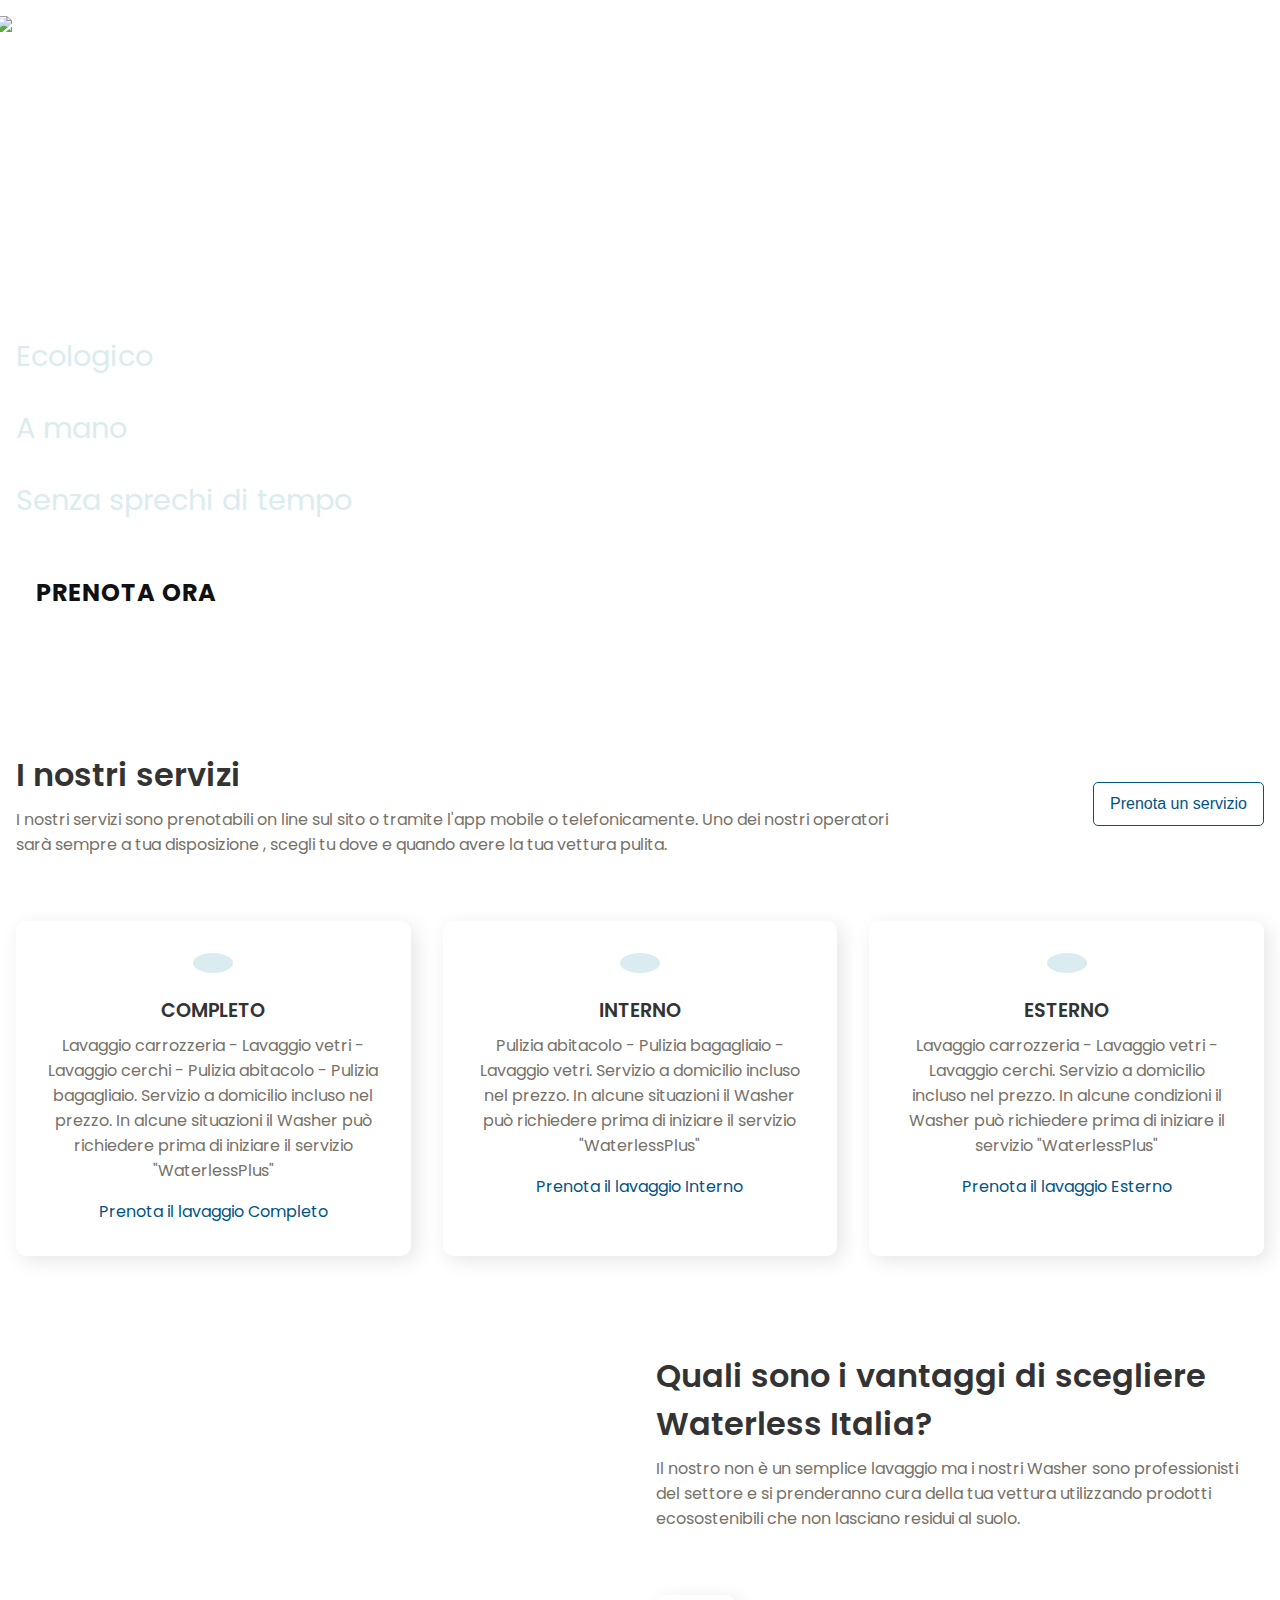
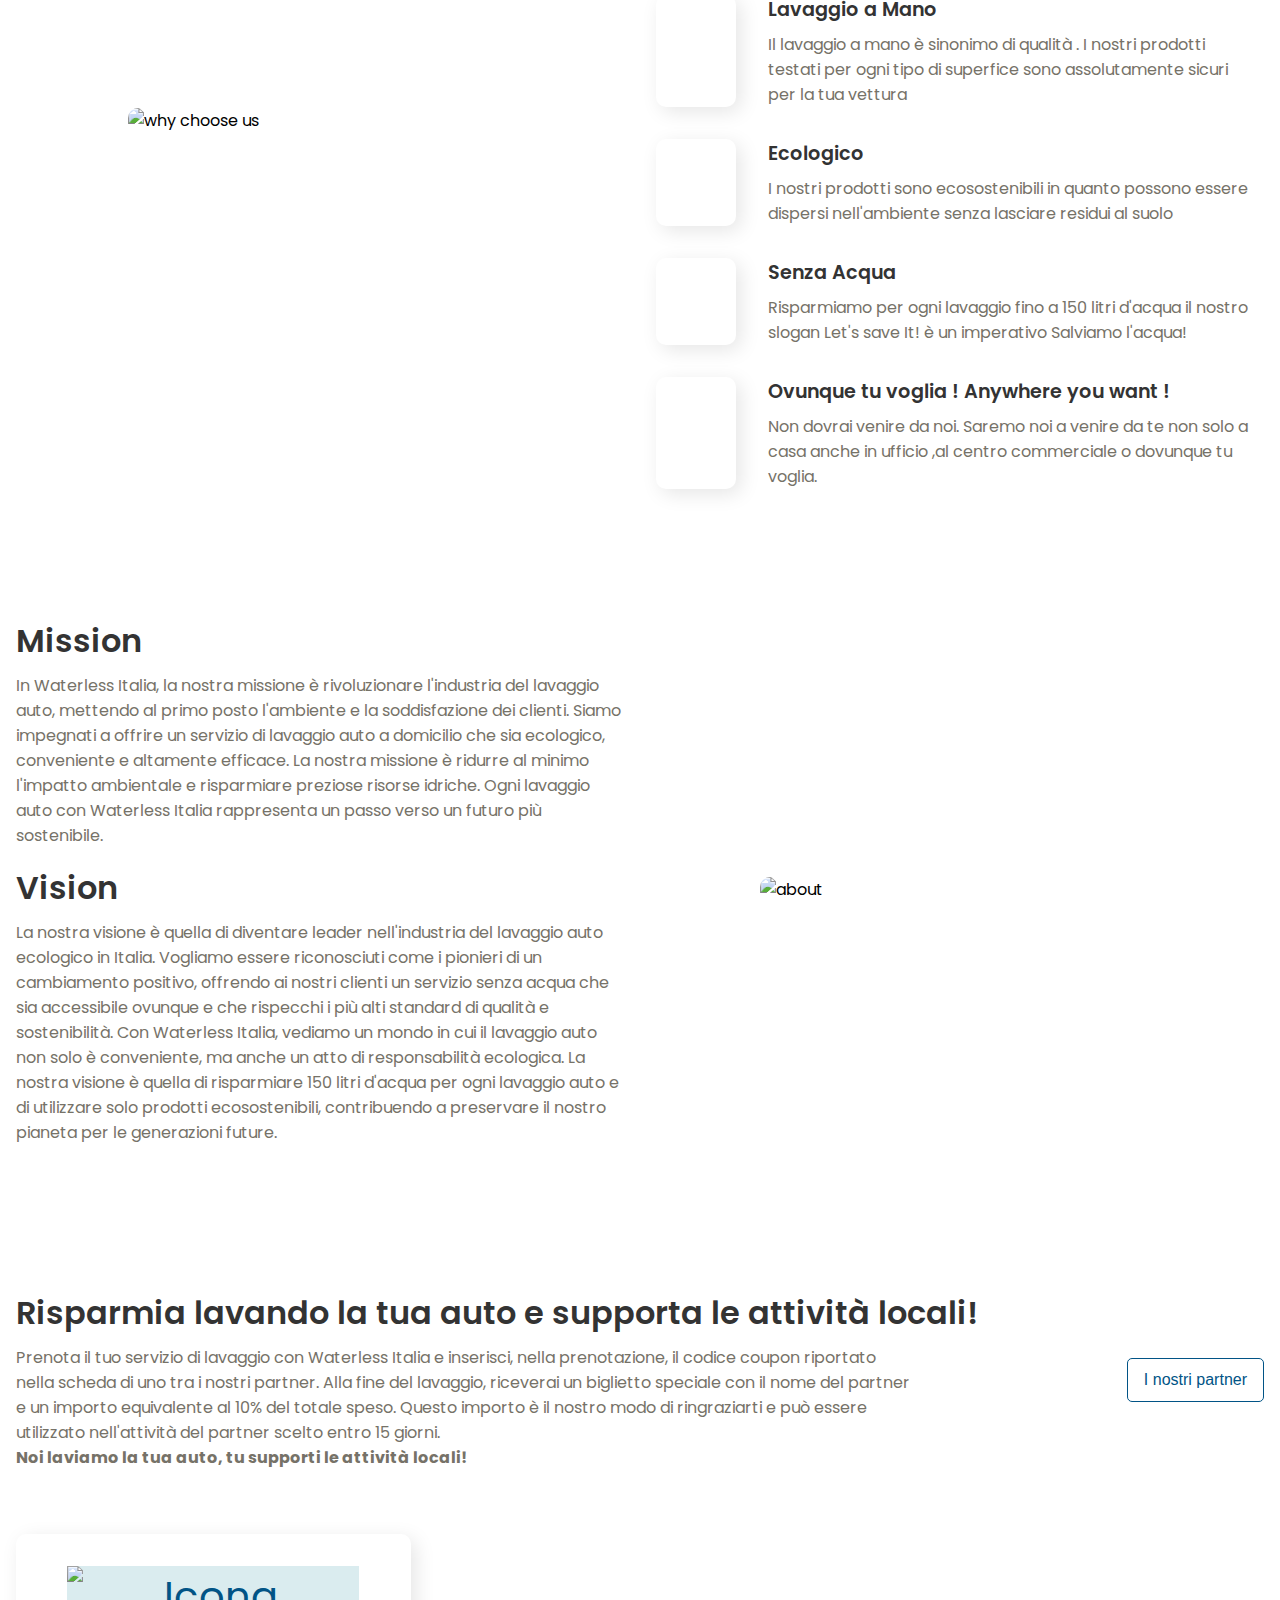
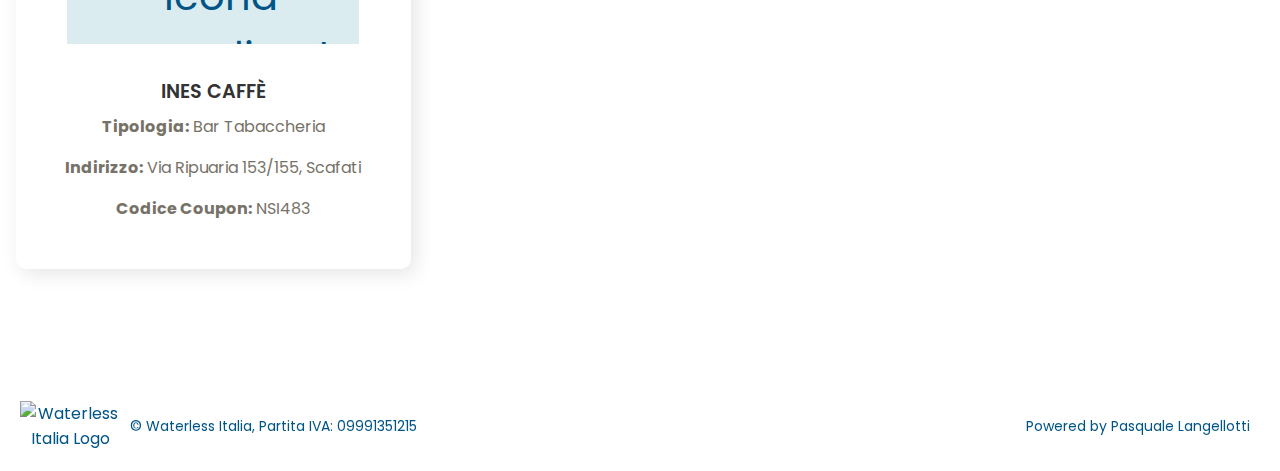
==== index.html @ 24f73f8c "CCC" ====
<!DOCTYPE html>
<html lang="it">
<head>
    <meta charset="UTF-8">
    <meta name="viewport" content="width=device-width, initial-scale=1.0">
    <title>Waterless Let's Save It!</title>
    <link
    href="https://cdn.jsdelivr.net/npm/remixicon@3.4.0/fonts/remixicon.css"
    rel="stylesheet"
  />
    <link rel="stylesheet" href="styles1.css">
    <script src="script.js" defer></script> <!-- Script per la gestione del menu -->
</head>
<body>
    <header>
        <nav class="section__container nav__container">
          <div class="nav__logo">
            <img src="images/Logo Bianco.png" alt="Waterless Logo" /> Waterless</div>
          <div class="menu">
            <a href="https://waterlessitalia.prenotime.it/prenota" class="menu-item">PRENOTA ORA</a>
            <a href="Lavora.html" class="menu-item">LAVORA CON NOI</a>
            <a href="Faq.html" class="menu-item">FAQ</a>
            <a href="Contatti.html" class="menu-item">CONTATTI</a>
            <a href="Partner.html" class="menu-item">PARTNER</a>
          </div>
        </nav>
              <!-- Pulsante del menu -->
      <button id="burger" class="open-main-nav" onclick="toggleMenu()">
        <span class="burger"></span>
        <span class="burger-text">Menu</span>
    </button>
    
    <!-- Menu a tendina -->
    <nav class="main-nav" id="main-nav">
      <ul>
        <a href="https://waterlessitalia.prenotime.it/prenota">PRENOTA ORA</a>
        <a href="Lavora.html">LAVORA CON NOI</a>
        <a href="Faq.html">FAQ</a>
        <a href="Contatti.html">CONTATTI</a>
        <a href="Partner.html">PARTNER</a>
        <br><br></BR>
        <a> Scarica l'App:</a>
        <li class="menu-item app-store-button">
          <a href="https://apps.apple.com/it/app/waterless-italia/id6449192863">
            <img src="images/apple1.png" alt="App Store">
          </a>
        </li>
        <li class="menu-item app-store-button">
          <a href="https://play.google.com/store/apps/details?id=it.prenotime.waterlessitalia&pli=1">
            <img src="images/play1.png" alt="Play Store">
          </a>
        </li>
      </ul>
    </nav>
  </div>
        <div class="section__container header__container">
          <div class="header__content">
           <h1>
                LAVIAMO la 
                tua AUTO
                SENZ'ACQUA  
                a DOMICILIO oppure 
                OVUNQUE TU DESIDERI !                
            </h1>

            <p><i class="ri-leaf-fill"></i> Ecologico</p>
            <p><i class="ri-hand-heart-fill"></i> A mano</p>
            <p><i class="ri-timer-flash-fill"></i> Senza sprechi di tempo</p>
 

            <a href="https://waterlessitalia.prenotime.it/prenota"> PRENOTA ORA</a>
          </div>

        </div>
      </header>
  



      <section class="section__container service__container">
        <div class="service__header">
          <div class="service__header__content">
            <h2 class="section__header">I nostri servizi</h2>
            <p>
                I nostri servizi sono prenotabili on line sul sito o tramite l'app mobile o telefonicamente. 
                Uno dei nostri operatori sarà sempre a tua disposizione , scegli tu dove e quando avere la tua vettura pulita.
                
            </p>
          </div>
          <a href="https://waterlessitalia.prenotime.it/prenota">
            <button class="service__btn">Prenota un servizio</button>
        </a>
        
        </div>
        <div class="service__grid">
          <div class="service__card">
            <span><i class="ri-car-washing-fill"></i></span>
            <h4>COMPLETO</h4>
            <p>
                Lavaggio carrozzeria - Lavaggio vetri - Lavaggio cerchi - Pulizia abitacolo - Pulizia bagagliaio. 
                Servizio a domicilio incluso nel prezzo. In alcune situazioni il Washer può richiedere prima di iniziare il servizio "WaterlessPlus"                
            </p>
            <a href="https://waterlessitalia.prenotime.it/prenota">Prenota il lavaggio Completo</a>
          </div>
          <div class="service__card">
            <span><i class="ri-roadster-fill"></i></span>
            <h4>INTERNO</h4>
            <p>
                Pulizia abitacolo - Pulizia bagagliaio - Lavaggio vetri. 
                Servizio a domicilio incluso nel prezzo. In alcune situazioni il Washer può richiedere prima di iniziare il servizio "WaterlessPlus"                
            </p>
            <a href="https://waterlessitalia.prenotime.it/prenota">Prenota il lavaggio Interno</a>
          </div>
          <div class="service__card">
            <span><i class="ri-roadster-fill"></i></span>
            <h4>ESTERNO</h4>
            <p>
                Lavaggio carrozzeria - Lavaggio vetri - Lavaggio cerchi. 
                Servizio a domicilio incluso nel prezzo. In alcune condizioni il Washer può richiedere prima di iniziare il servizio "WaterlessPlus"                
            </p>
            <a href="https://waterlessitalia.prenotime.it/prenota">Prenota il lavaggio Esterno</a>
          </div>
        </div>
  
      <section class="section__container why__container">
        <div class="why__image">
          <img src="assets/choose-us.jpg" alt="why choose us" />
        </div>
        <div class="why__content">
          <h2 class="section__header">Quali sono i vantaggi di scegliere Waterless Italia?</h2>
          <p>
            Il nostro non è un semplice lavaggio ma i nostri Washer sono professionisti del settore e si prenderanno cura della tua vettura
            utilizzando prodotti ecosostenibili che non lasciano residui al suolo.
          </p>
          <div class="why__grid">
            <span><i class="ri-hand-heart-line"></i></span>
            <div>
              <h4>Lavaggio a Mano</h4>
              <p>
                Il lavaggio a mano è sinonimo di qualità . I nostri prodotti testati per ogni tipo di superfice sono assolutamente sicuri per la tua vettura 
              </p>
            </div>
            <span><i class="ri-leaf-line"></i></span>
            <div>
              <h4>Ecologico</h4>
              <p>
                I nostri prodotti sono ecosostenibili in quanto possono essere dispersi nell'ambiente senza lasciare residui al suolo 
              </p>
            </div>
            <span><i class="ri-blur-off-line"></i></span>
            <div>
              <h4>Senza Acqua</h4>
              <p>
                Risparmiamo per ogni lavaggio fino a 150 litri d'acqua il nostro slogan Let's save It! è un imperativo Salviamo l'acqua! 
              </p>
            </div>
            <span><i class="ri-home-line"></i></span>
            <div>
              <h4>Ovunque tu voglia !
                Anywhere you want !
                </h4>
              <p>
                Non dovrai venire da noi. Saremo noi a venire da te non solo a casa anche in ufficio ,al centro commerciale o dovunque tu voglia.

              </p>
            </div>

          </div>
        </div>
      </section>
  
    </section>
    <section class="section__container about__container">
      <div class="about__content">
        <h2 class="section__header">Mission</h2>
        <p>
            In Waterless Italia, la nostra missione è rivoluzionare l'industria del lavaggio auto,
             mettendo al primo posto l'ambiente e la soddisfazione dei clienti.
              Siamo impegnati a offrire un servizio di lavaggio auto a domicilio che sia ecologico, 
              conveniente e altamente efficace. La nostra missione è ridurre al minimo l'impatto ambientale
               e risparmiare preziose risorse idriche. Ogni lavaggio auto con Waterless Italia rappresenta
                un passo verso un futuro più sostenibile.
        </p>
        <h2 class="section__header">Vision</h2>
        <p>
            La nostra visione è quella di diventare leader nell'industria del lavaggio auto ecologico in Italia.
             Vogliamo essere riconosciuti come i pionieri di un cambiamento positivo, offrendo ai nostri clienti
              un servizio senza acqua che sia accessibile ovunque e che rispecchi i più alti standard di qualità
               e sostenibilità. Con Waterless Italia, vediamo un mondo in cui il lavaggio auto non solo è conveniente,
                ma anche un atto di responsabilità ecologica. La nostra visione è quella di risparmiare 150 litri d'acqua
                 per ogni lavaggio auto e di utilizzare solo prodotti ecosostenibili, contribuendo a preservare il nostro
                  pianeta per le generazioni future.
        </p>
      </div>
      <div class="about__image">
        <img src="assets/about.jpg" alt="about" />
      </div>
    </section>

    
    <section class="section__container service__container">
      <div class="service__header">
        <div class="service__header__content">
          <h2 class="section__header">Risparmia lavando la tua auto e supporta le attività locali!</h2>
          <p>
            Prenota il tuo servizio di lavaggio con Waterless Italia e inserisci, nella prenotazione, il codice coupon riportato nella scheda di uno tra i nostri partner. 
            Alla fine del lavaggio, riceverai un biglietto speciale con il nome del partner e un importo equivalente al 10% del totale speso.  
            Questo importo è il nostro modo di ringraziarti e può essere utilizzato nell'attività del partner scelto entro 15 giorni.           </p>
            
            <p><strong>Noi laviamo la tua auto, tu supporti le attività locali!</strong></p>
            
              

        </div>
        <a href="Partner.html">
          <button class="service__btn">I nostri partner</button>
      </a>
      
      </div>
      <div class="service__grid">
        <div class="service__card">
          <span1><img src="images/Ines.png" alt="Icona personalizzata"width="78" height="78"></span1>
          <h4>INES CAFFÈ</h4>
          <p><strong>Tipologia:</strong> Bar Tabaccheria</p>
          <p><strong>Indirizzo:</strong> Via Ripuaria 153/155, Scafati</p> 
          <p><strong>Codice Coupon:</strong> NSI483</p>  
        </div>

            <!-- Aggiungere un parnter         
          <div class="service__card">
          <span1><img src="images/Ines.png" alt="Icona personalizzata"width="78" height="78"></span1>
          <h4>INES CAFFÈ</h4>
          <p><strong>Tipologia:</strong> Bar Tabaccheria</p>
          <p><strong>Indirizzo:</strong> Via Ripuaria 153/155, Scafati</p> 
          <p><strong>Codice Coupon:</strong> NSI483</p>  
          </div>        -->
          
      </div>
    </section>




  <footer>
    <!-- Contenuto del tuo footer -->
    <div class="footer-content">
        <!-- Parte sinistra del footer -->
        <div class="left-footer">
            <!-- Includi qui il logo di Waterless Italia -->
            <img src="images/Logo.png" alt="Waterless Italia Logo">
            <p>&copy; Waterless Italia, Partita IVA: 09991351215</p>
        </div>
        <!-- Parte destra del footer -->
        <div class="right-footer">
          Powered by Pasquale Langellotti
        </div>
    </div>
</footer>
</body>
</html>
---- styles1.css ----
@import url("https://fonts.googleapis.com/css2?family=Poppins:wght@400;500;600;700&display=swap");

:root {
  --primary-color: #015486;
  --primary-color-dark: #6A9AB7;
  --primary-color-light: #DAECEF;
  --secondary-color: #fb923c;
  --text-dark: #333333;
  --text-light: #767268;
  --white: #ffffff;
  --max-width: 1300px;
}

* {
  padding: 0;
  margin: 0;
  box-sizing: border-box;
}

.section__container {
  max-width: var(--max-width);
  margin: auto;
  padding: 2rem 1rem;
  padding-bottom: 3rem;
}

.section__header {
  margin-bottom: 0.5rem;
  font-size: 2rem;
  font-weight: 600;
  color: var(--text-dark);
}

.btn {
  padding: 0.75rem 2rem;
  outline: none;
  border: none;
  font-size: 1rem;
  white-space: nowrap;
  color: var(--white);
  background-color: var(--secondary-color);
  border-radius: 5px;
  cursor: pointer;
}

img {
  width: 100%;
  display: flex;
}

a {
  text-decoration: none;
}

body {
  font-family: "Poppins", sans-serif;
}



header {
  background-image: 
    url("images/Principale.png");
  background-position: center center;
  background-size: cover;
  background-repeat: no-repeat;
}







/* Stilizzazione della scritta vicino al logo */
.logo-text {
  color: white; /* Colore del testo */
  font-size: 40px; /* Dimensione del testo */
  font-weight: bold; /* Grassetto */
}


/* Stili per l'icona ad hamburger */
.hamburger-icon {
  display: none; /* Nascosto di default */
  font-size: 24px;
  cursor: pointer;
  margin-left: 10px;
}

/* Stili per il menu a tendina */
/* Nascondi il menu mobile e il pulsante del menu per impostazione predefinita */
.open-main-nav, .main-nav {
  display: none;
}


/* Stili per il menu in alto a destra */
.menu {
  position: relative;
  top: 0px;
  right: -80px;
  display: flex;
  z-index: 1000;
  margin-right: 6px;
  font-size: 25PX;

}
.menu-item {
  text-decoration: none;
  color: white;
  margin-right: 30px;
  cursor: pointer;
  transition: color 0.3s; /* Effetto di transizione al passaggio del mouse */
}
.menu-item:hover {
  color: lightgray; /* Cambia colore al passaggio del mouse */
}














.nav__container {
  padding-top: 2rem;
  padding: 1rem 1rem;
  display: flex;
  align-items: center;
  justify-content: space-between;
}

.nav__logo {
  font-size: 3rem;
  font-weight: 600;
  color: var(--white);
  display: flex;
  align-items: center;
  gap: 10px;
}

.nav__logo img, .nav__logo span {
    margin-left: -20px; /* Sposta sia l'immagine che il testo del logo più a sinistra */
}

.nav__logo img {
    width: 90px;
    height: auto;
}

.nav__logo span {
  color: var(--secondary-color);
}


.nav__links {
  list-style: none;
  display: flex;
  align-items: center;
  justify-content: center;
  gap: 2rem;
}

.link a {
  padding: 0.5rem;
  color: var(--primary-color-light);
}

.link a:hover {
  color: var(--white);
}

.header__container {
  display: flex;
  align-items: center;
  gap: 5rem;
}

.header__container h1 {
  margin-bottom: 1rem;
  max-width: 800px;
  font-size: 2rem;
  line-height: 3rem;
  color: var(--white);
}

.header__container p {
  margin-bottom: 2rem;
  max-width: 600px;
  font-size: 1.8rem;
  line-height: 2.5rem;
  color: var(--primary-color-light);
}


.form__btn {
  background-color: var(--primary-color);
  transition: 0.3s;
}

.form__btn:hover {
  background-color: var(--primary-color-dark);
}

.header__form h4 {
  font-size: 1.5rem;
  font-weight: 700;
  color: var(--primary-color);
}

.service__header {
  display: flex;
  align-items: center;
  justify-content: space-between;
  gap: 2rem;
  margin-top: 3rem;
}

.service__header__content p {
  max-width: 900px;
  color: var(--text-light);
}

.service__btn {
  padding: 0.75rem 1rem;
  outline: none;
  font-size: 1rem;
  color: var(--primary-color);
  border: 1px solid var(--primary-color);
  background-color: transparent;
  border-radius: 5px;
  white-space: nowrap;
  cursor: pointer;
  transition: 0.3s;
}

.service__btn:hover {
  color: var(--white);
  background-color: var(--primary-color);
}

.service__grid {
  margin-top: 4rem;
  margin-bottom: 4rem;
  display: grid;
  grid-template-columns: repeat(3, 1fr);
  gap: 2rem;
}

.service__card {
  padding: 2rem;
  text-align: center;
  border-radius: 10px;
  box-shadow: 5px 5px 20px rgba(0, 0, 0, 0.1);
  cursor: pointer;
}

.service__card span {
  display: inline-block;
  margin-bottom: 1rem;
  padding: 10px 20px;
  font-size: 2.5rem;
  color: var(--primary-color);
  background-color: var(--primary-color-light);
  border-radius: 100%;
  transition: 0.3s;
}

.service__card span1 {
  display: inline-block;
  margin-bottom: 1rem;
  font-size: 2.5rem;
  color: var(--primary-color);
  background-color: var(--primary-color-light);
  transition: 0.3s;
}



.service__card h4 {
  margin-bottom: 0.5rem;
  font-size: 1.2rem;
  font-weight: 600;
  color: var(--text-dark);
}

.service__card p {
  margin-bottom: 1rem;
  color: var(--text-light);
}

.service__card p1 {
  margin-bottom: 1rem;
  color: var(--text-light);
  text-align: justify;
}



.service__card a {
  color: var(--primary-color);
}

.service__card a:hover {
  color: var(--primary-color-dark);
}

.service__card:hover span {
  color: var(--primary-color-light);
  background-color: var(--primary-color);
}

.about__container {
  display: grid;
  grid-template-columns: repeat(2, 1fr);
  gap: 2rem;
  align-items: center;
}

.about__content p {
  margin-bottom: 1rem;
  color: var(--text-light);
}

.about__image img {
  max-width: 400px;
  margin: auto;
  border-radius: 10px;
}

.why__container {
  display: grid;
  grid-template-columns: repeat(2, 1fr);
  gap: 2rem;
  align-items: center;
}

.why__image img {
  max-width: 400px;
  margin: auto;
  border-radius: 10px;
}

.why__content p {
  color: var(--text-light);
}

.why__grid {
  margin-top: 4rem;
  display: grid;
  grid-template-columns: 80px auto;
  gap: 2rem;
}

.why__grid span {
  display: inline-flex;
  align-items: center;
  justify-content: center;
  font-size: 2.5rem;
  color: var(--primary-color);
  border-radius: 10px;
  box-shadow: 5px 5px 20px rgba(0, 0, 0, 0.1);
}

.why__grid h4 {
  margin-bottom: 0.5rem;
  font-size: 1.2rem;
  font-weight: 600;
  color: var(--text-dark);
}

.why__grid p {
  color: var(--text-light);
}

.doctors__header {
  display: flex;
  align-items: center;
  justify-content: space-between;
  gap: 2rem;
}

.doctors__header__content p {
  max-width: 600px;
  color: var(--text-light);
}

.doctors__nav {
  display: flex;
  align-items: center;
  gap: 1rem;
}

.doctors__nav span {
  padding: 5px 15px;
  font-size: 1.5rem;
  color: var(--primary-color);
  background-color: var(--primary-color-light);
  cursor: pointer;
}

.doctors__grid {
  margin-top: 4rem;
  display: grid;
  grid-template-columns: repeat(3, 1fr);
  gap: 2rem;
}

.doctors__card {
  text-align: center;
  box-shadow: 5px 5px 20px rgba(0, 0, 0, 0.1);
  border-radius: 10px;
  cursor: pointer;
  overflow: hidden;
}

.doctors__card__image {
  position: relative;
  overflow: hidden;
}

.doctors__socials {
  position: absolute;
  left: 0;
  bottom: -4rem;
  width: 100%;
  display: flex;
  align-items: center;
  justify-content: center;
  gap: 1rem;
  transition: 0.5s;
}

.doctors__socials span {
  display: inline-block;
  padding: 6px 12px;
  font-size: 1.5rem;
  color: var(--text-dark);
  background-color: var(--white);
  border-radius: 5px;
  cursor: pointer;
  transition: 0.3s;
}

.doctors__socials span:hover {
  color: var(--primary-color);
}

.doctors__card:hover .doctors__socials {
  bottom: 2rem;
}

.doctors__card h4 {
  margin-top: 1rem;
  font-size: 1.2rem;
  font-weight: 600;
  color: var(--text-dark);
}

.doctors__card p {
  margin-bottom: 1rem;
  color: var(--text-light);
}

.footer {
  background-color: var(--primary-color-light);
}

.footer__container {
  display: grid;
  grid-template-columns: 400px repeat(3, 1fr);
  gap: 2rem;
}

.footer__col h3 {
  margin-bottom: 1rem;
  font-size: 1.5rem;
  font-weight: 600;
  color: var(--primary-color);
}

.footer__col h3 span {
  color: var(--secondary-color);
}

.footer__col h4 {
  margin-bottom: 1rem;
  font-size: 1.2rem;
  font-weight: 600;
  color: var(--primary-color);
}

.footer__col p {
  margin-bottom: 1rem;
  color: var(--text-dark);
  cursor: pointer;
  transition: 0.3s;
}

.footer__col p:hover {
  color: var(--primary-color);
}

.footer__col i {
  color: var(--primary-color);
}

.footer__bar {
  background-color: var(--primary-color);
}

.footer__bar__content {
  max-width: var(--max-width);
  margin: auto;
  padding: 0.5rem 1rem;
  display: flex;
  align-items: center;
  justify-content: space-between;
  gap: 2rem;
}

.footer__bar__content p {
  font-size: 0.8rem;
  color: var(--white);
}

.footer__socials {
  display: flex;
  align-items: center;
  gap: 1rem;
  font-size: 1rem;
  color: var(--white);
  cursor: pointer;
}




/* Partner */
.page-title {
  text-align: left;
  margin-top: 20px;
  margin-left: 20px;
  color: #015486;
}

.item-grid {
  display: flex;
  flex-wrap: wrap;
  justify-content: space-around;
  margin: 20px;
  width: 100%; /* Assicuriamoci che il contenitore abbia una larghezza del 100% */
}

.item {
  width: calc(20% - 20px);
  margin: 10px;
  background-color: #6A9AB7;
  box-shadow: 0 0 10px rgba(0, 0, 0, 0.1);
}

.item-img {
  width: 100%;
  height: 200px;
  background-color: white;
  display: flex; /* Utilizza flexbox per centrare l'immagine */
  align-items: center; /* Centra l'immagine verticalmente */
  justify-content: center; /* Centra l'immagine orizzontalmente */
}

.item-img img {
  max-width: 100%; /* Impedisce all'immagine di essere più larga del contenitore */
  max-height: 100%; /* Impedisce all'immagine di essere più alta del contenitore */
  object-fit: contain; /* Fa sì che l'immagine si adatti al contenitore mantenendo le proporzioni */
}

.item-info {
  padding: 10px;
}

.item-info h2 {
  margin: 0;
  margin-bottom: 10px;
}

.item-info p {
  margin: 0;
}


.space2 {
height: 60px;
}




/* Spazio tra il menu e il contenuto principale */
.space {
  height: 80px; /* Puoi personalizzare l'altezza */
}


/* Tasti per il download delle app */
.app-store-button {
  display: inline-block;
  text-align: center;
}

.app-store-button a {
  display: block;
  text-decoration: none;
}

.app-store-button img {
  width: 208px; /* Imposta la larghezza desiderata per le icone delle app */
  height: auto; /* Mantieni l'aspetto proporzionato */
  margin-right: 5px; /* Aggiungi margine a destra per separare l'immagine dal testo */
}



/* Footer styling */
footer {
  background-color: transparent;
  padding: 20px;
  text-align: center;
  bottom: 0;
  left: 0;
  right: 0;
  backdrop-filter: blur(10px);
}

.footer-content {
  display: flex;
  justify-content: space-between;
  align-items: center;
  color: #015486;
}

.left-footer {
  display: flex;
  align-items: center;
}

.left-footer img {
  width: 100px; /* Imposta la larghezza desiderata per il logo */
  height: auto; /* Mantieni l'aspetto proporzionato */
  margin-right: 10px; /* Aggiungi margine a destra per separare il logo dal testo */
}

.left-footer p {
  margin: 0;
  font-size: 14px;
}

.right-footer {
  font-size: 14px;
  margin-right: 10px; /* Aggiungi margine a destra per separare il testo dal bordo destro */
}




.header__content a {
  display: inline-block;
  font-size: 1.5em;
  margin-bottom: 5px;
  margin-top: 15px;
  width: fit-content;
  padding: 8px 20px;
  background: #fff;
  color: #111;
  border-radius: 40px;
  font-weight: 700;
  letter-spacing: 1px;
  text-decoration: none;
  text-transform: uppercase;
}


.header__content a:hover {
  opacity: 0.8; /* Effetto di dissolvenza al passaggio del mouse */
}






@media (width < 900px) {
  .service__grid {
    grid-template-columns: repeat(2, 1fr);
    gap: 1rem;
  }

  .about__container {
    grid-template-columns: repeat(1, 1fr);
  }

  .about__image {
    grid-area: 1/1/2/2;
  }

  .about__content {
    text-align: center;
  }

  .why__container {
    grid-template-columns: repeat(1, 1fr);
  }

  .why__content {
    text-align: center;
  }

  .why__grid {
    text-align: left;
  }

  .doctors__grid {
    grid-template-columns: repeat(2, 1fr);
    gap: 1rem;
  }

  .footer__container {
    grid-template-columns: repeat(2, 1fr);
  }
}

@media (width < 780px) {
  .nav__links {
    display: none;
  }

  .header__container {
    flex-direction: column;
  }
}

@media (width < 600px) {
  .service__header {
    flex-direction: column;
    text-align: center;
  }

  .service__grid {
    grid-template-columns: repeat(1, 1fr);
  }

  .why__grid {
    column-gap: 1rem;
  }

  .doctors__header {
    flex-direction: column;
    text-align: center;
  }

  .doctors__grid {
    grid-template-columns: repeat(1, 1fr);
  }

  .footer__bar__content {
    flex-direction: column;
    gap: 1rem;
  }
}


/* Stili per la versione mobile */
@media screen and (max-width: 1270px){
  /* Main menu positionning */
  .main-nav {
      position: fixed; 
      top: 0;
      right: 0;
      width: 100%; 
      height: 100vh; 
      text-align: left; 
      background: #DAECEF;
      opacity: 0;
      z-index: -1;
      visibility: hidden;
      transition: all .375s;
      overflow-y: auto; 
  }
  
  .no-scroll {
      overflow: hidden;
      height: 100%;
  }
  
    .main-nav.is-open {
      opacity: 1;
      overflow: hidden;
      z-index: 100;
      visibility: visible;
    }
    
    /* Yellow band effect */
    .main-nav::before {
     content: '';
      position: absolute;
      top: 0;
      bottom: 0;
      left: 0;
      right: -15px;
      background: #015486   ;
      transform-origin: 0 0;
      transform: skew(-14deg) translateX(-120%);
      transition: all .275s .1s;
    }
    
    .main-nav.is-open::before {
      transform: skew(-14deg) translateX(0);
    }
    
    /* Skewing effect on menu links */
    .main-nav ul {
      display: inline-flex;
      flex-direction: column;
      height: 93%; /* Should be 100%, but we have a notice message :D */
      align-items: flex-end;
      justify-content: center;
      transform: translateX(-18%) skew(-16deg);
    }
    
    .main-nav li {
      display: block;
      margin: .5rem 0;
      text-align: right;
      transform: skew(16deg);
    }
    
    /* Apparition effect on links */
    .main-nav a {
      opacity: 0;
      transform: translateY(-10px);
    }
    
    .main-nav.is-open a {
      opacity: 1;
      transform: translateY(0);
    }
    .main-nav li:nth-child(1) a {
    transition: all 275ms 175ms
    }
    .main-nav li:nth-child(2) a {
    transition: all 275ms 225ms
    }
    .main-nav li:nth-child(3) a {
    transition: all 275ms 275ms
    }
    .main-nav li:nth-child(4) a {
    transition: all 275ms 325ms
    }
    .main-nav li:nth-child(5) a {
    transition: all 275ms 375ms
    }
    
    
    /* Decoration */
  /* Skewing effect on menu links */
  .main-nav ul {
      display: inline-flex;
      flex-direction: column;
      height: 100%; /* Cambiato da 93% a 100% */
      align-items: flex-start; /* Cambiato da flex-end a flex-start */
      justify-content: flex-start; /* Cambiato da center a flex-start */
      transform: skew(0deg); /* Rimosso l'effetto di inclinazione */
      padding: 20px; /* Aggiunto padding per spaziare gli elementi */
  }
  
  .main-nav li {
      display: block;
      margin: .5rem 0;
      text-align: left; /* Allineamento a sinistra */
      transform: skew(0deg); /* Rimosso l'effetto di inclinazione */
  }
    .main-nav a {
    display: block;
    padding: 12px 0;
    color: #DAECEF  ;
    font-size: 1.4em;
    text-decoration: none;
    font-weight: bold;
    }
    
   /* Burger Style */
  .open-main-nav {
      position: fixed; /* Cambiato da absolute a fixed */
      top: 15px;
      right: 15px;
      z-index: 1000;
      background: none;
      border: 0;
      cursor: pointer;
  }
    .open-main-nav:focus {
    outline: none;
    }
    .burger {
    position: relative;
    display: block;
    width: 28px;
    height: 4px;
    margin: 0 auto;
    background: #DAECEF;
    transform: skew(5deg);
    transition: all .275s;
    margin-top: 1.7
    em;
    }
    
    .burger:after,
    .burger:before {
    content: '';
    display: block;
    height: 100%;
    background: #6A9AB7;
    transition: all .275s;
    }
    
    .burger:after {
    transform: translateY(-12px) translateX(-2px) skew(-20deg);
    }
    
    .burger:before {
    transform: translateY(-16px) skew(-10deg);
    }
    
    /* Toggle State part */
    .is-open .burger {
    transform: skew(5deg) translateY(-8px) rotate(-45deg);
    }
    
    .is-open .burger:before {
    transform: translateY(0px) skew(-10deg) rotate(75deg);
    }
    
    .is-open .burger:after {
    transform: translateY(-12px) translateX(10px) skew(-20deg);
      opacity: 0;
    }
    
    /* MENU Text part */
    
    .burger-text {
    display: block;
    font-size: .675rem;
    letter-spacing: .05em;
    margin-top: 0.5em;
    text-transform: uppercase;
    font-weight: 500;
    text-align: center;
    color: #6A9AB7;
  
    
    }
  
  
    .open-main-nav, .main-nav {
      display: block;
  }
      /* ... (il resto del tuo codice CSS per la versione mobile) ... */
  
      .header {
          position: static;
          top: 0px;
          left: -10px;
          z-index: 1000;
          display: flex;
          align-items: center;
          justify-content: flex-start; /* Allinea i contenuti a sinistra */
          background-color: transparent;
          padding: 10px;
          transform: none; /* Rimuovi la trasformazione */
      }
      
      .header a {
          text-decoration: none;
          display: flex;
          align-items: center;
          transition: opacity 0.3s;
      }
      
      .header img {
          width: 72px; /* Ridotto del 40% da 120px */
      }
      
      .logo-text {
          font-size: 24px; /* Ridotto del 40% da 40px */
      }
      .open-main-nav {
          display: block; /* Mostra il pulsante del menu hamburger nella versione mobile */
          position: absolute; /* Posiziona il menu hamburger a destra */
          top: 45px;
          right: 5px;
      }
  .space1{
    height: 40px; /* Puoi personalizzare l'altezza */
  }
  
  .space2 {
    height: 40px;
    }
  
  .left-footer img {
    width: 50px; /* Imposta la larghezza desiderata per il logo */
    height: auto; /* Mantieni l'aspetto proporzionato */
    margin-right: 10px; /* Aggiungi margine a destra per separare il logo dal testo */
  }
  
      .menu {
          display: none; /* Nascondi il menu nella versione mobile */
      }
    
    
    /* Stili Partner per dispositivi mobili */
  
    .page-title {
      font-size: 24px;
      margin-top: 10px; /* Ho combinato le due dichiarazioni di margin-top in una */
      text-align: center; /* Centra il testo all'interno del titolo */
      /* Se vuoi centrare l'intero blocco, puoi aggiungere: */
      /* width: qualche_valore; */
      /* margin-left: auto; */
      /* margin-right: auto; */
  }
  
  .item-grid {
      flex-direction: column;
      padding: 0 5%;
      align-items: center;
      justify-content: center; /* Centra gli elementi orizzontalmente */
      width: auto;
  }
  
  .item {
      width: 100%;
      margin: 5px auto; 
  }
  
  .item-info h2, .ristorante-info p {
      font-size: 18px;
  }

  .nav__logo {
    font-size: 2rem;
    font-weight: 600;
    color: var(--white);
  }
  .nav__logo {
    display: flex;
    align-items: center;
    gap: 10px;
  }
  
  .nav__logo img {
    width: 60px; /* o qualsiasi altra dimensione desideri */
    height: auto;
  }}

  /* Transizioni in */
@keyframes fadeIn {
  from {
      opacity: 0;
  }
  to {
      opacity: 0.95; /* Ridotta l'opacità finale */
  }
}

body {
  animation: fadeIn 1.5s ease-in-out;
}

/* Transizioni out */
body.fade-out {
  animation: fadeOut 1.5s ease-in-out;
}

@keyframes fadeOut {
  from {
      opacity: 0.95; /* Parti da un'opacità leggermente ridotta */
  }
  to {
      opacity: 0;
  }
}
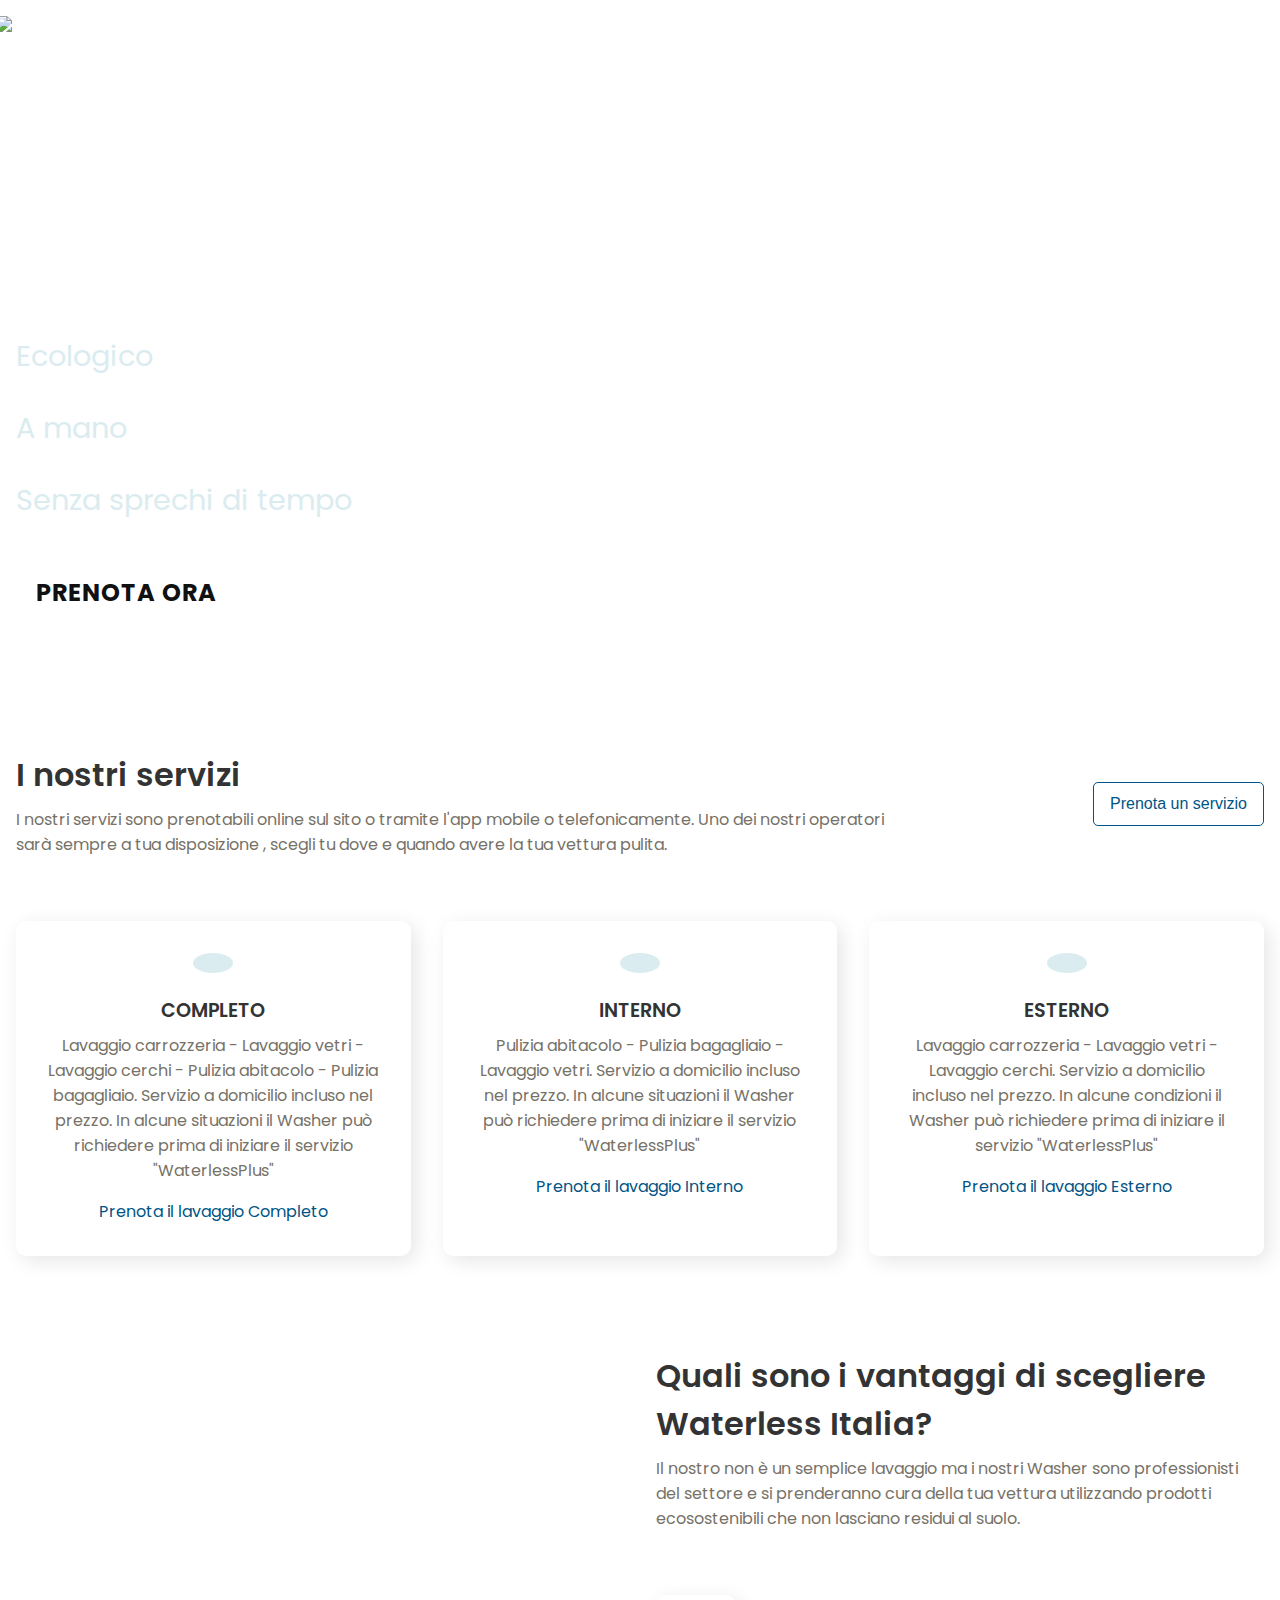
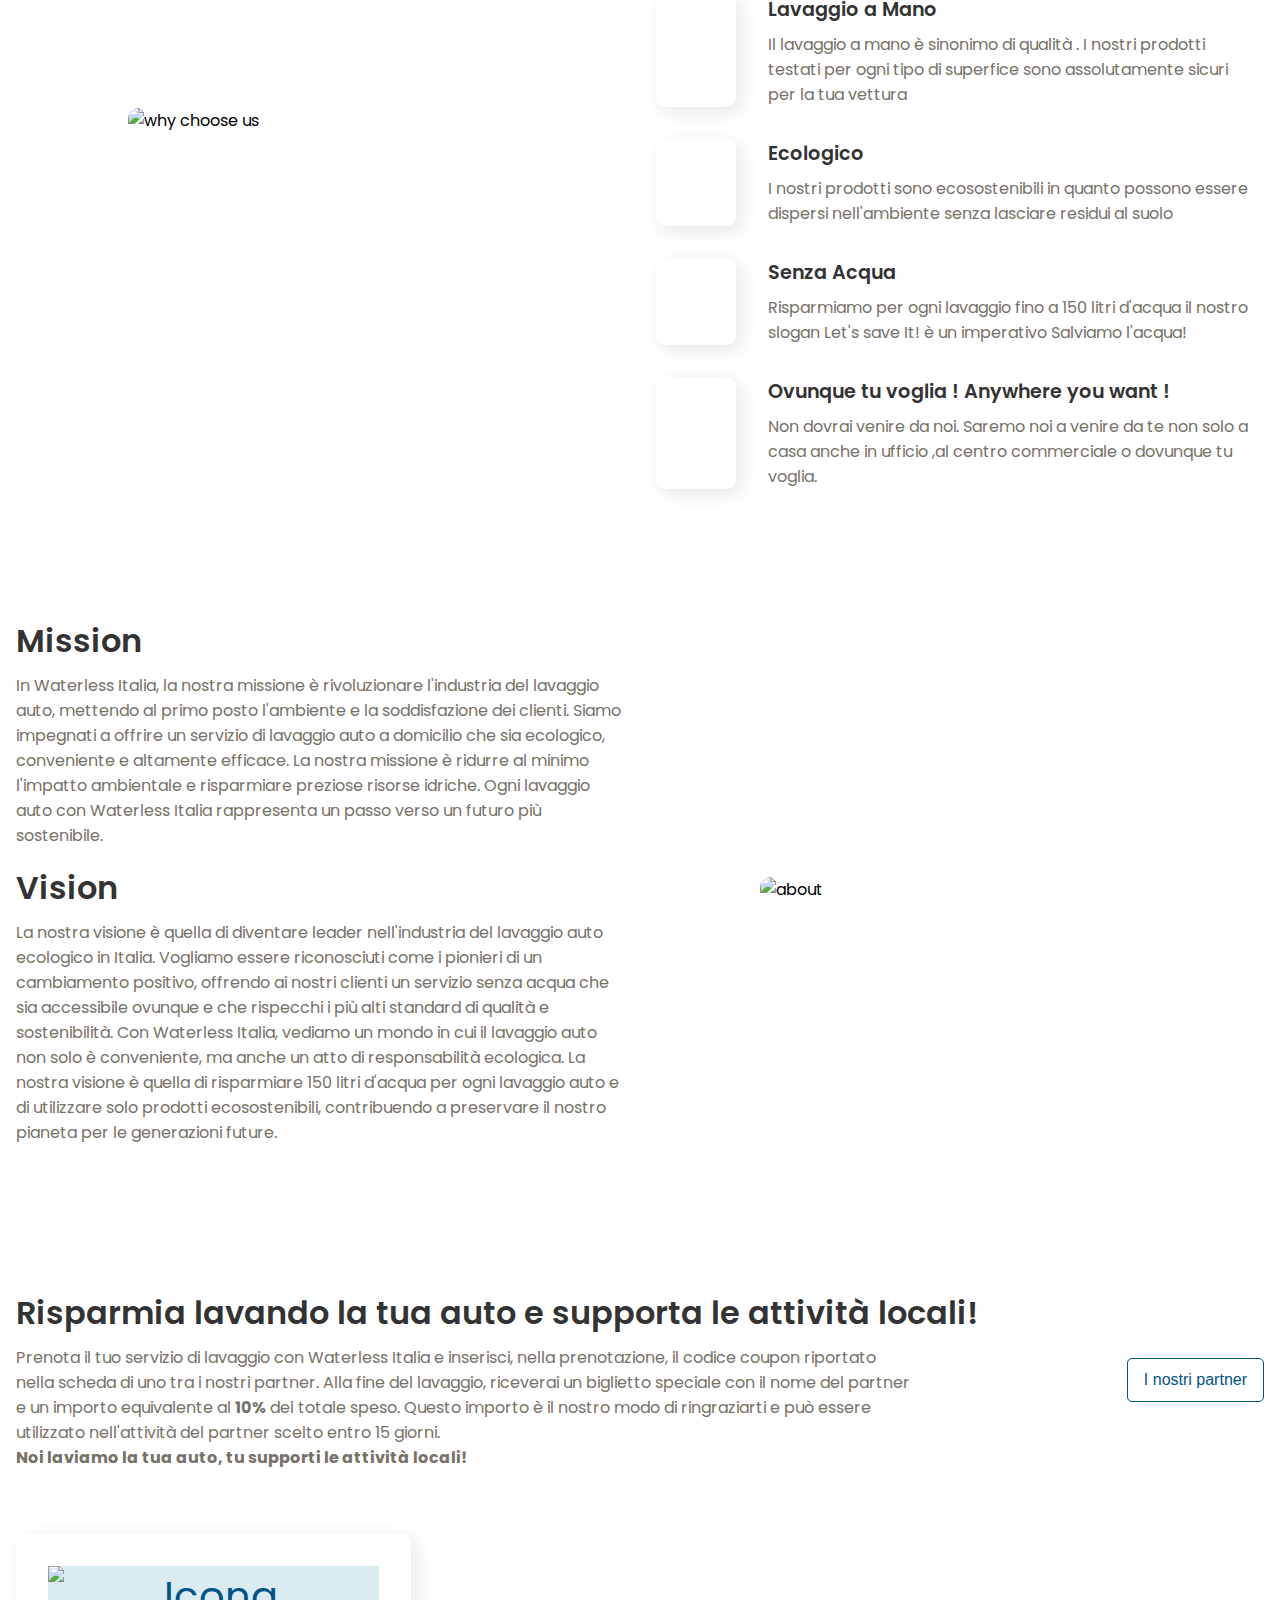
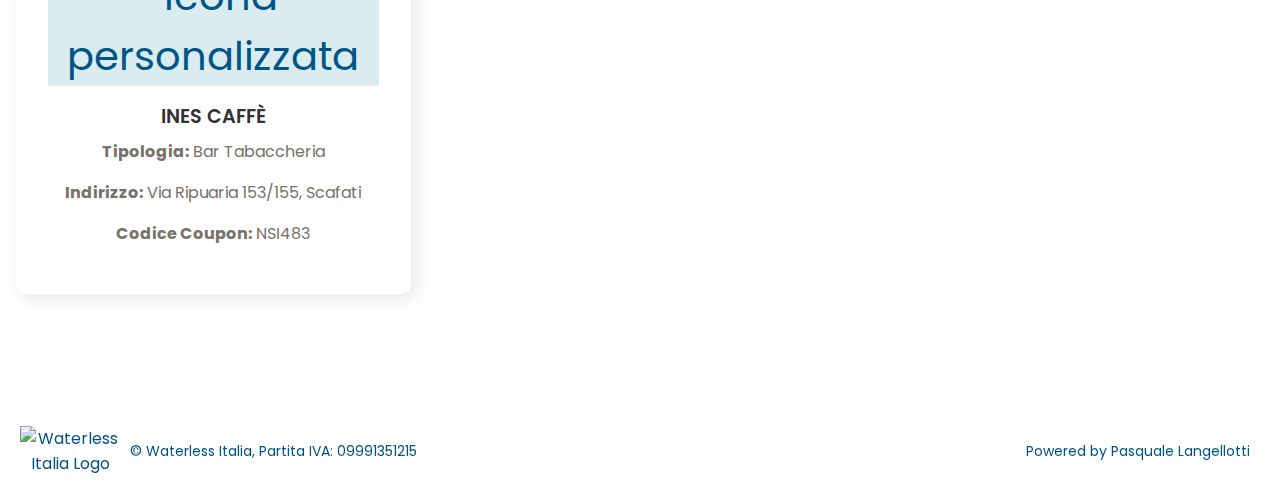
==== commit d6c3829e: "2.9" ====
--- a/index.html
+++ b/index.html
@@ -10,6 +10,23 @@
   />
     <link rel="stylesheet" href="styles1.css">
     <script src="script.js" defer></script> <!-- Script per la gestione del menu -->
+    <link rel="apple-touch-icon" sizes="57x57" href="images/favicon/apple-icon-57x57.png">
+    <link rel="apple-touch-icon" sizes="60x60" href="images/favicon/apple-icon-60x60.png">
+    <link rel="apple-touch-icon" sizes="72x72" href="images/favicon/apple-icon-72x72.png">
+    <link rel="apple-touch-icon" sizes="76x76" href="images/favicon/apple-icon-76x76.png">
+    <link rel="apple-touch-icon" sizes="114x114" href="images/favicon/apple-icon-114x114.png">
+    <link rel="apple-touch-icon" sizes="120x120" href="images/favicon/apple-icon-120x120.png">
+    <link rel="apple-touch-icon" sizes="144x144" href="images/favicon/apple-icon-144x144.png">
+    <link rel="apple-touch-icon" sizes="152x152" href="images/favicon/apple-icon-152x152.png">
+    <link rel="apple-touch-icon" sizes="180x180" href="images/favicon/apple-icon-180x180.png">
+    <link rel="icon" type="image/png" sizes="192x192"  href="images/favicon/android-icon-192x192.png">
+    <link rel="icon" type="image/png" sizes="32x32" href="images/favicon/favicon-32x32.png">
+    <link rel="icon" type="image/png" sizes="96x96" href="images/favicon/favicon-96x96.png">
+    <link rel="icon" type="image/png" sizes="16x16" href="images/favicon/favicon-16x16.png">
+    <link rel="manifest" href="images/favicon/manifest.json">
+    <meta name="msapplication-TileColor" content="#ffffff">
+    <meta name="msapplication-TileImage" content="images/favicon/ms-icon-144x144.png">
+    <meta name="theme-color" content="#ffffff">
 </head>
 <body>
     <header>
@@ -60,7 +77,7 @@
                 tua AUTO
                 SENZ'ACQUA  
                 a DOMICILIO oppure 
-                OVUNQUE TU DESIDERI !                
+                OVUNQUE TU VOGLIA!                
             </h1>
 
             <p><i class="ri-leaf-fill"></i> Ecologico</p>
@@ -82,7 +99,7 @@
           <div class="service__header__content">
             <h2 class="section__header">I nostri servizi</h2>
             <p>
-                I nostri servizi sono prenotabili on line sul sito o tramite l'app mobile o telefonicamente. 
+                I nostri servizi sono prenotabili online sul sito o tramite l'app mobile o telefonicamente. 
                 Uno dei nostri operatori sarà sempre a tua disposizione , scegli tu dove e quando avere la tua vettura pulita.
                 
             </p>
@@ -204,7 +221,7 @@
           <h2 class="section__header">Risparmia lavando la tua auto e supporta le attività locali!</h2>
           <p>
             Prenota il tuo servizio di lavaggio con Waterless Italia e inserisci, nella prenotazione, il codice coupon riportato nella scheda di uno tra i nostri partner. 
-            Alla fine del lavaggio, riceverai un biglietto speciale con il nome del partner e un importo equivalente al 10% del totale speso.  
+            Alla fine del lavaggio, riceverai un biglietto speciale con il nome del partner e un importo equivalente al <strong>10%</strong> del totale speso.  
             Questo importo è il nostro modo di ringraziarti e può essere utilizzato nell'attività del partner scelto entro 15 giorni.           </p>
             
             <p><strong>Noi laviamo la tua auto, tu supporti le attività locali!</strong></p>
@@ -219,7 +236,7 @@
       </div>
       <div class="service__grid">
         <div class="service__card">
-          <span1><img src="images/Ines.png" alt="Icona personalizzata"width="78" height="78"></span1>
+          <span1><img src="images/Ines.png" alt="Icona personalizzata"></span1>
           <h4>INES CAFFÈ</h4>
           <p><strong>Tipologia:</strong> Bar Tabaccheria</p>
           <p><strong>Indirizzo:</strong> Via Ripuaria 153/155, Scafati</p> 
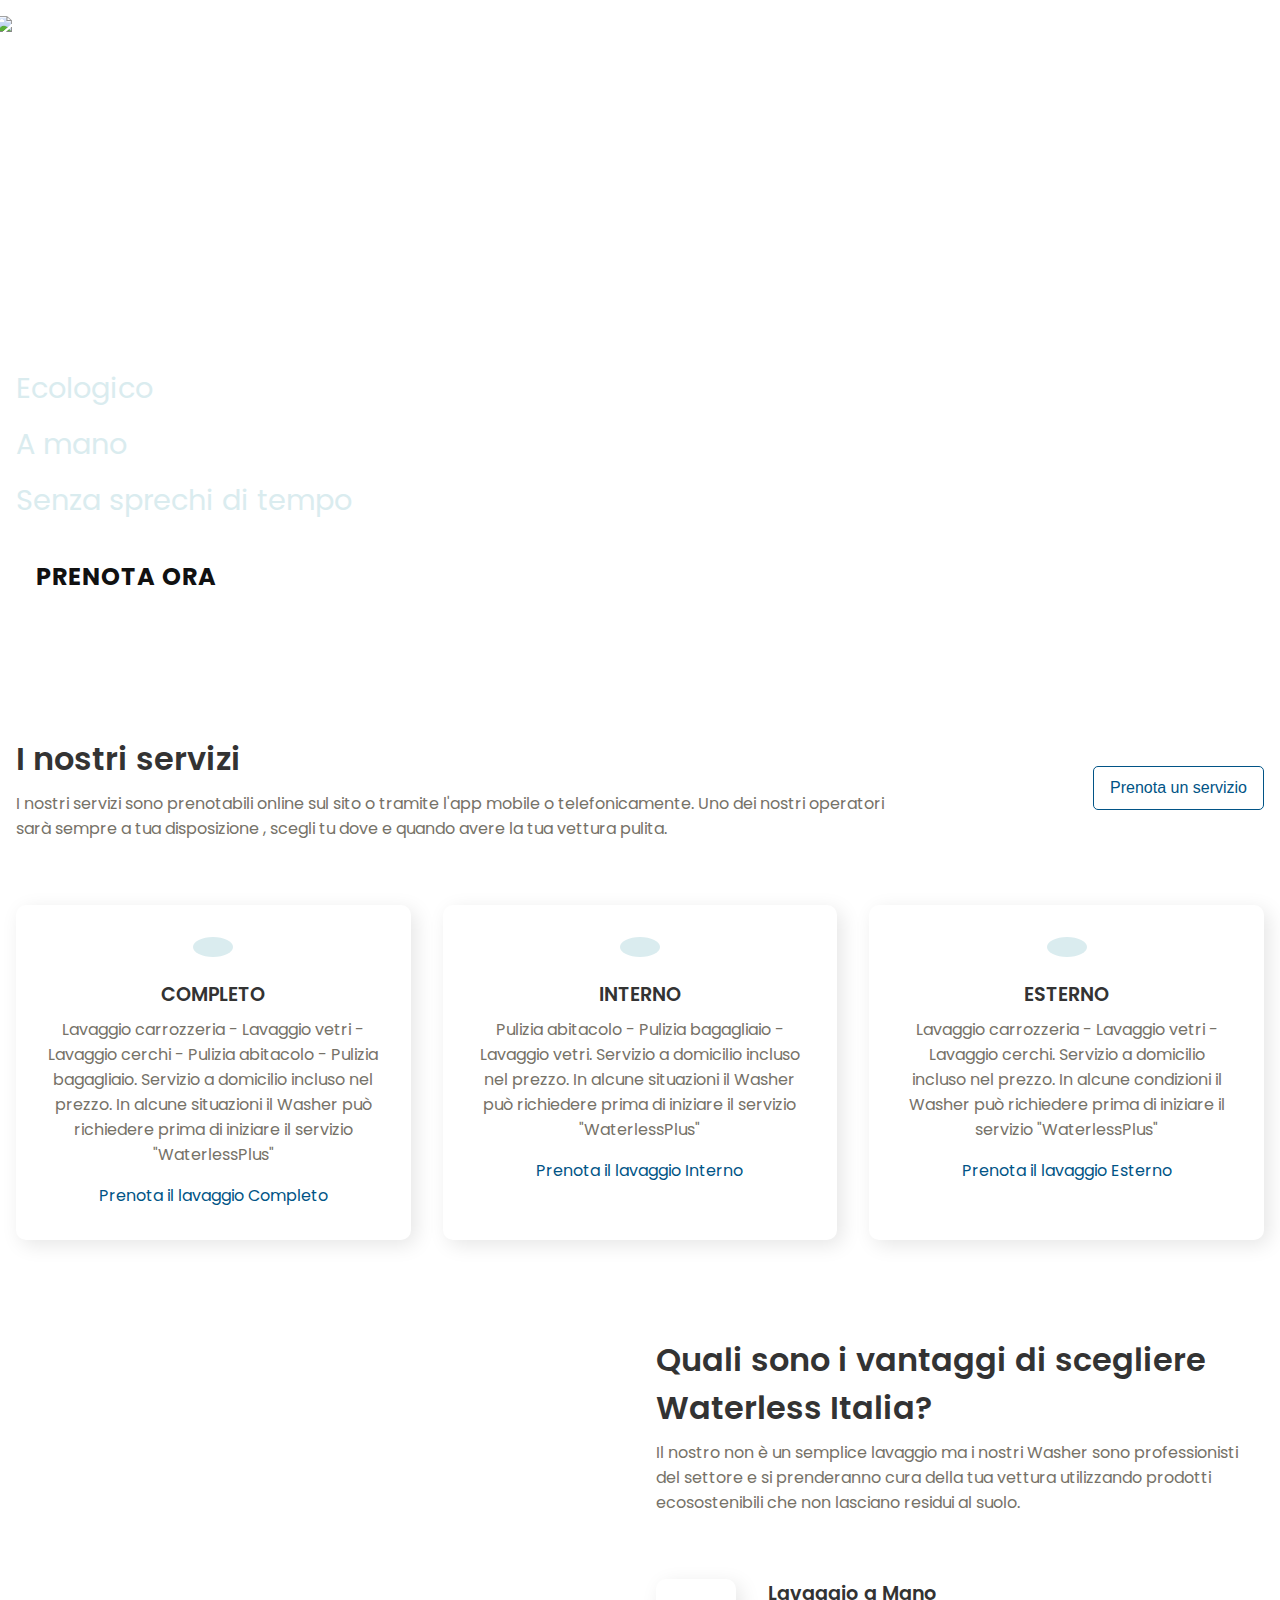
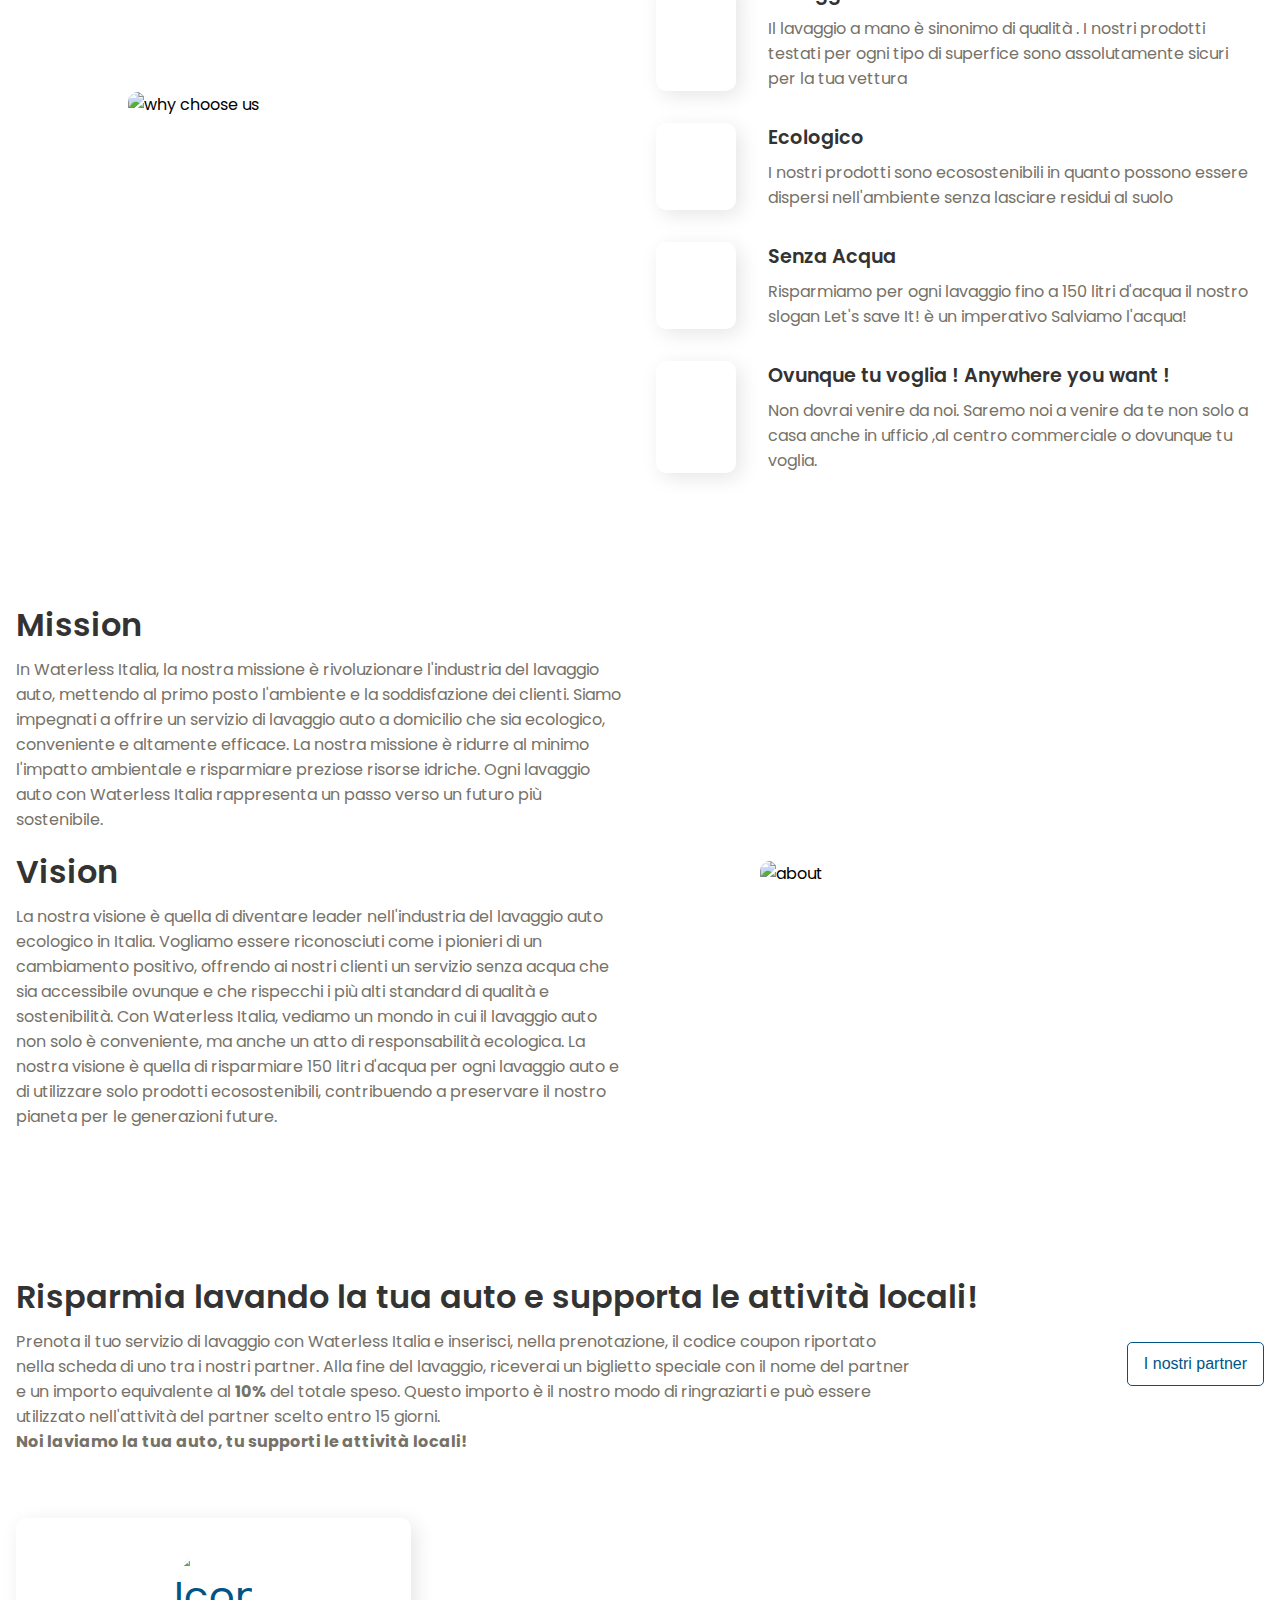
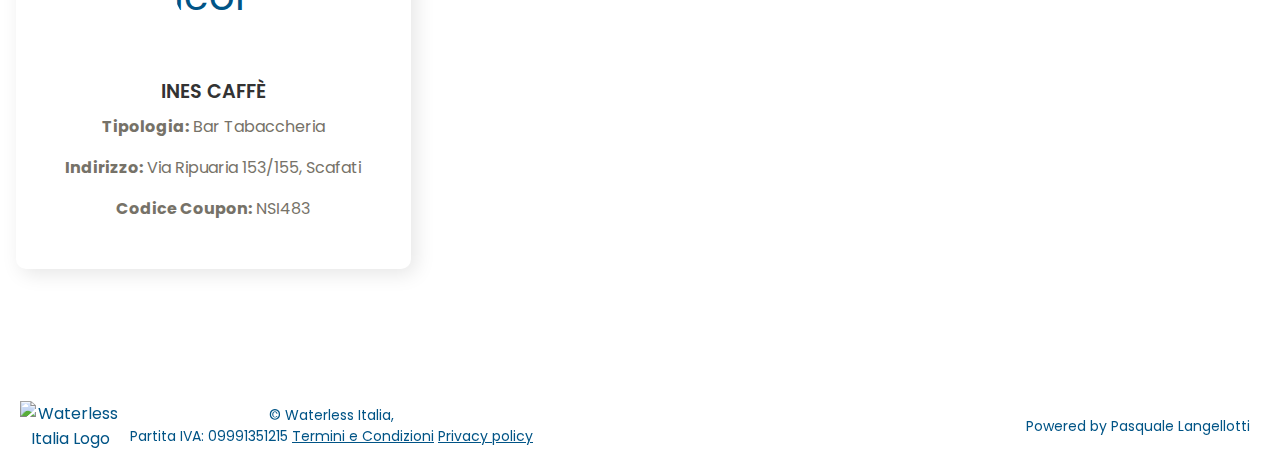
==== commit 3635e04b: "ddd" ====
--- a/index.html
+++ b/index.html
@@ -258,21 +258,183 @@
 
 
 
-  <footer>
-    <!-- Contenuto del tuo footer -->
-    <div class="footer-content">
-        <!-- Parte sinistra del footer -->
-        <div class="left-footer">
-            <!-- Includi qui il logo di Waterless Italia -->
-            <img src="images/Logo.png" alt="Waterless Italia Logo">
-            <p>&copy; Waterless Italia, Partita IVA: 09991351215</p>
-        </div>
-        <!-- Parte destra del footer -->
-        <div class="right-footer">
-          Powered by Pasquale Langellotti
-        </div>
-    </div>
-</footer>
+    <footer>
+      <!-- Contenuto del tuo footer -->
+      <div class="footer-content">
+          <!-- Parte sinistra del footer -->
+          <div class="left-footer">
+              <!-- Includi qui il logo di Waterless Italia -->
+              <img src="images/Logo.png" alt="Waterless Italia Logo">
+              <p>&copy; Waterless Italia, <br> Partita IVA: 09991351215 
+            <button id="termsLink" class="terms-button">Termini e Condizioni</button>
+            <button id="termsLink" class="terms-button">   Privacy policy</button></p>
+          </div>
+          <!-- Parte destra del footer -->
+          <div class="right-footer">
+              Powered by Pasquale Langellotti
+              <!-- Bottone per aprire il modal dei termini e condizioni -->
+          </div>
+      </div>
+  </footer>
+
+        <!-- Modal Termini e Condizioni -->
+        <div id="termsModal" class="modal">
+          <div class="modal-content">
+              <span class="close">&times;</span>
+              <h2>Termini e Condizioni</h2>
+              <p>Informativa in Ordine alla Riservatezza dei Dati Resa ai sensi del G.D.P.R. 2016/679 (G.D.P.R. - General Data Protection Regulation – Regolamento UE 2016/679)</p>
+              
+              <p> Gentile Cliente, ai sensi degli art.12, 13, 14 Regolamento Privacy UE 2016/679, La informiamo che i dati personali da Lei forniti o comunque
+                 acquisiti all’atto della sottoscrizione della presente saranno trattati nel rispetto della normativa vigente e dei principi di correttezza, liceità,
+                  trasparenza e tutela della riservatezza da essa previsti.</p>
+              
+              <h3>1. Titolare del trattamento</h3>
+              <p>Il Titolare del trattamento è Waterless Italia, con sede in Via San Michele 14, 80045 Pompei (Napoli) - Partita Iva: 09991351215 - Indirizzo email: info@waterlessitalia.it - Telefono: 350 955 82 58
+              </p>
+              
+              <h3>2. Tipi di dati raccolti</h3>
+              <p>I dati personali che il Titolare raccoglie direttamente sono quelli presenti nel modulo Utente, in fase di registrazione.
+                I dati raccolti indirettamente provengono da servizi che l'Utente utilizza, ad esempio: indirizzo IP, tipo di browser, informazioni sul computer in uso, dati raccolti utilizzando i cookie o tecnologie similari.
+                Se non diversamente specificato, tutti i Dati richiesti da questo Sito sono obbligatori. Se l’Utente rifiuta di comunicarli, potrebbe essere impossibile per questo Sito fornire il Servizio. Nei casi in cui questo Sito indichi alcuni Dati come facoltativi, gli Utenti sono liberi di astenersi dal comunicare tali Dati, senza che ciò abbia alcuna conseguenza sulla disponibilità del Servizio o sulla sua operatività.
+                Ogni uso di cookies, o di altri strumenti di monitoraggio, da parte del Sito o dei titolari di servizi di terze parti utilizzati da questo Sito, se non diversamente indicato, servirà per identificare gli utenti e ricordare le loro preferenze, al solo scopo di fornire il Servizio richiesto dall'utente, oltre alle ulteriori finalità descritte nel presente documento.
+                Gli utenti sono responsabili dei dati personali ottenuti da terze parti, pubblicati o condivisi con questo Sito e confermano di aver fornito il proprio consenso all'utilizzo degli stessi, liberando il Titolare da qualsiasi responsabilità verso terzi.
+                Gli Utenti dichiarano di essere maggiorenni secondo la legislazione loro applicabile. I minorenni possono utilizzare questo Sito solo con l'assistenza di un genitore o di un tutore. In nessun caso minori di 13 anni possono usare questo Sito.</p>
+              
+              <h3>3. Finalità del trattamento</h3>
+              <p>I Dati dell'Utente sono raccolti per consentire al Titolare di fornire il Servizio, adempiere agli obblighi di legge, tutelare i propri diritti ed interessi (o quelli di Utenti o di terze parti), individuare eventuali attività dolose o fraudolente, nonché per le seguenti finalità:
+
+                Finalità connesse e strumentali alla gestione dei rapporti con la clientela.
+                Finalità di natura amministrativa, finanziaria o contabile.
+                Finalità connesse agli obblighi previsti da leggi, regolamenti, normativa comunitaria o disposizioni impartite a autorità competenti od organi di vigilanza.
+                Finalità funzionali allo sviluppo delle attività svolte dal Titolare. Rientrano in questa categoria le seguenti attività:
+                Inviare alla clientela materiale informativo o promozionale riguardante servizi resi dal Titolare.
+                Inviare alla clientela materiale informativo o promozionale relativo a servizi di qualsiasi natura resi da terzi, con i quali la Società abbia stipulato accordi commerciali da proporre alla propria clientela.
+                Verificare il livello di soddisfazione della clientela sui servizi resi dal Titolare, anche servendosi di società di ricerche di mercato o, comunque, specializzate, che potranno inviare a campioni di clienti questionari da compilare od altro materiale atto allo scopo.
+                </p>
+              
+              <h3>4. Modalità di trattamento dei dati e conservazione</h3>
+              <p>Il trattamento dei dati personali avviene mediante strumenti manuali, informatici e telematici, con logiche strettamente correlate alle finalità sopra indicate e, comunque, in modo da garantire la sicurezza e la riservatezza dei dati stessi, nel rispetto della privacy e delle normative vigenti. Oltre al Titolare, in alcuni casi, potrebbero avere accesso ai Dati altri soggetti coinvolti nell'organizzazione di questo Sito (personale amministrativo, commerciale, marketing, legali, amministratori di sistema) ovvero soggetti esterni (come fornitori di servizi tecnici terzi, corrieri postali, hosting provider, società informatiche, agenzie di comunicazione).
+              </p>
+              
+              <h4>4.1. Base giuridica del trattamento</h4>
+              <p>Il Titolare tratta Dati Personali relativi all'Utente in caso sussista una delle seguenti condizioni:
+
+                L'Utente ha prestato il consenso per una o più finalità specifiche; Nota: in alcuni ordinamenti il Titolare può essere autorizzato a trattare Dati Personali senza che debba sussistere il consenso dell'Utente o un'altra delle basi giuridiche specificate di seguito, fino a quando l'Utente non si opponga (“opt-out”) a tale trattamento. Ciò non è tuttavia applicabile qualora il trattamento di Dati Personali sia regolato dalla legislazione europea in materia di protezione dei Dati Personali.
+                Il trattamento è necessario all'esecuzione di un contratto con l'Utente e/o all'esecuzione di misure precontrattuali.
+                Il trattamento è necessario per adempiere un obbligo legale al quale è soggetto il Titolare.
+                Il trattamento è necessario per l'esecuzione di un compito di interesse pubblico o per l'esercizio di pubblici poteri di cui è investito il Titolare.
+                Il trattamento è necessario per il perseguimento del legittimo interesse del Titolare o di terzi.
+                È comunque sempre possibile richiedere al Titolare di chiarire la concreta base giuridica di ciascun trattamento ed in particolare di specificare se il trattamento sia basato sulla legge, previsto da un contratto o necessario per concludere un contratto.
+                </p>
+              
+              <h4>4.2. Periodo di conservazione</h4>
+              <p>I Dati Personali raccolti per scopi collegati all'esecuzione di un contratto tra il Titolare e l’Utente saranno trattenuti sino a quando sia completata l’esecuzione di tale contratto.
+                I Dati Personali raccolti per finalità riconducibili all'interesse legittimo del Titolare saranno trattenuti sino al soddisfacimento di tale interesse. L'Utente può ottenere ulteriori informazioni in merito all'interesse legittimo perseguito dal Titolare nelle relative sezioni di questo documento o contattando il Titolare.
+                Quando il trattamento è basato sul consenso dell'Utente, il Titolare può conservare i Dati Personali più a lungo sino a quando detto consenso non venga revocato. Inoltre, il Titolare potrebbe essere obbligato a conservare i Dati Personali per un periodo più lungo in ottemperanza ad un obbligo di legge o per ordine di un'autorità.
+                Al termine del periodo di conservazione i Dati Personali saranno cancellati. Pertanto, allo spirare di tale termine il diritto di accesso, cancellazione, rettificazione ed il diritto alla portabilità dei Dati non potranno più essere esercitati.
+                </p>
+              
+              <h3>5. Soggetti ai quali i dati possono essere comunicati</h3>
+              <p>I Dati dell'Utente potranno essere condivisi, per le finalità di cui alla sezione 3 (Finalità del trattamento cui sono destinati i dati) con:
+
+                Soggetti che agiscono tipicamente in qualità di responsabili del trattamento ossia:
+                Persone, società o studi professionali che prestano attività di assistenza e consulenza in materia contabile, amministrativa, legale, tributaria, finanziaria e di recupero crediti relativamente alla erogazione dei Servizi.
+                Soggetti delegati a svolgere attività di manutenzione tecnica.
+                Società italiane o estere, per finalità amministrative o statistiche.
+                Soggetti, enti od autorità a cui sia obbligatorio comunicare i Dati personali in forza di disposizioni di legge o di ordini delle autorità.
+                Soggetti con i quali sia necessario interagire per l'erogazione dei Servizi.
+                Partner commerciali per loro finalità, autonome e distinte, solo nel caso in cui l'Utente abbia prestato uno specifico consenso.
+                L'utente ha la facoltà di negare il consenso per i suddetti tipi di comunicazione di dati personali e per i trattamenti correlati. Teniamo, altresì, a sottolineare che le società o i soggetti esterni che svolgono le attività sopra indicate effettuano autonomamente, in qualità di titolari ai sensi del D.Lgs. 679/2016, il trattamento dei dati personali ad essi comunicati.
+                Il conferimento dei dati personali è in parte necessario affinché possano essere soddisfatte le esigenze dell'Utente nell'ambito delle funzionalità del sito. Sulla base di quanto precede, pertanto, si precisa che il diniego del consenso alla raccolta, trattamento e comunicazione dei dati personali, essendo detti trattamenti e comunicazioni essenziali, avrà come conseguenza l'impossibilità di fornire qualsiasi Servizio.
+                Il mancato, parziale o inesatto conferimento dei dati personali facoltativi, invece, non comporterà alcuna conseguenza.
+                </p>
+
+              <h3>6. Trasferimento di Dati al di fuori della UE</h3>
+              <p>
+                Il Titolare può trasferire i Dati Personali raccolti all'interno della UE verso paesi terzi (ovvero, tutti i paesi non facenti parte della UE) solo in conformità con una specifica base giuridica. Pertanto, tali trasferimenti di Dati sono eseguiti secondo una delle basi giuridiche descritte di seguito.
+                L'Utente può richiedere informazioni al Titolare in merito alla base giuridica applicabile concretamente ad ogni singolo Servizio.
+              </p>
+
+              <h3>7. Diritti dell'Utente</h3>
+              <p>Gli Utenti possono esercitare determinati diritti con riferimento ai Dati trattati dal Titolare.
+                In particolare, l'Utente ha il diritto di:
+                
+                Revocare il consenso in ogni momento. L'Utente può revocare il consenso al trattamento dei propri Dati Personali precedentemente espresso.
+                Opporsi al trattamento dei propri Dati. L'Utente può opporsi al trattamento dei propri Dati quando esso avviene su una base giuridica diversa dal consenso.
+                Accedere ai propri Dati. L'Utente ha diritto ad ottenere informazioni sui Dati trattati dal Titolare, su determinati aspetti del trattamento ed a ricevere una copia dei Dati trattati.
+                Verificare e chiedere la rettificazione. L'Utente può verificare la correttezza dei propri Dati e richiederne l'aggiornamento o la correzione.
+                Ottenere la limitazione del trattamento. Quando ricorrono determinate condizioni, l'Utente può richiedere la limitazione del trattamento dei propri Dati. In tal caso il Titolare non tratterà i Dati per alcun altro scopo se non la loro conservazione.
+                Ottenere la cancellazione o rimozione dei propri Dati Personali. Quando ricorrono determinate condizioni, l'Utente può richiedere la cancellazione dei propri Dati da parte del Titolare.
+                Ricevere i propri Dati o farli trasferire ad altro titolare. L'Utente ha diritto di ricevere i propri Dati in formato strutturato, di uso comune e leggibile da dispositivo automatico e, ove tecnicamente fattibile, di ottenerne il trasferimento senza ostacoli ad un altro titolare. Questa disposizione è applicabile quando i Dati sono trattati con strumenti automatizzati ed il trattamento è basato sul consenso dell'Utente, su un contratto di cui l'Utente è parte o su misure contrattuali ad esso connesse.
+                Proporre reclamo. L'Utente può proporre un reclamo all'autorità di controllo della protezione dei dati personali competente o agire in sede giudiziale.
+                Quando i Dati Personali sono trattati nell'interesse pubblico, nell'esercizio di pubblici poteri di cui è investito il Titolare oppure per perseguire un interesse legittimo del Titolare, gli Utenti hanno diritto ad opporsi al trattamento per motivi connessi alla loro situazione particolare.
+                Si fa presente agli Utenti che, ove i loro Dati fossero trattati con finalità di marketing diretto, possono opporsi al trattamento senza fornire alcuna motivazione. Per scoprire se il Titolare tratti dati con finalità di marketing diretto gli Utenti possono fare riferimento alle rispettive sezioni di questo documento.
+                Per esercitare i diritti dell'Utente, gli Utenti possono indirizzare una richiesta agli estremi di contatto del Titolare indicati in questo documento. Le richieste sono depositate a titolo gratuito e evase dal Titolare nel più breve tempo possibile, in ogni caso entro un mese.
+                </p>
+
+              <h3>8. Cookie Policy</h3>
+              <p>Questo Sito fa utilizzo di Cookie e altri Identificatori.
+                Un cookie è un file di testo che un sito web invia al browser del computer dell’utente. Il browser salva l’informazione e la ritrasmette al server del sito nel momento in cui il browser accede nuovamente a quel sito web.
+                Un cookie contiene, in genere, il nome del dominio Internet (l’indirizzo IP del sito) da cui proviene il cookie, la “durata” del cookie (cioè l’indicazione del momento in cui lo stesso scade) e un codice numerico, di solito un unico numero generato casualmente.
+                Due sono i tipi di cookie usati:
+                
+                I Cookie di Sessione, ovvero cookie temporanei che rimangono nella cartella relativa ai cookie del browser dell’utente finché non termini la sessione di navigazione.
+                I Cookie Permanenti, ovvero cookie che rimangono nella cartella relativa ai cookie del browser per più tempo (dipendente dalla durata di ciascun cookie).
+                L’uso di cookie di sessione (che non vengono memorizzati in modo permanente sul computer dell’utente e vengono cancellati con la chiusura del browser) è strettamente limitato alla trasmissione di identificativi di sessione (costituiti da numeri casuali generati dal server) necessari per consentire l’esplorazione sicura ed efficiente del Sito.
+                Utilizziamo i cookie di sessione per le seguenti finalità:
+                
+                Per consentire all’utente il trasporto di informazioni attraverso le pagine del Sito ed evitare che debbano essere inserite più volte.
+                Per compilare statistiche anonime che ci permettono di comprendere come gli utenti usufruiscono del Sito e di migliorare la struttura dello stesso.
+                Utilizziamo i cookie permanenti per le seguenti finalità:
+                
+                Per archiviare informazioni, ad esempio i dati sul login, in modo da evitare che l'utente debba digitarli nuovamente ogni volta che visita il Sito.
+                </p>
+
+              <h3>9. Ulteriori informazioni sul trattamento </h3>
+              <p>I Dati Personali dell'Utente possono essere utilizzati da parte del Titolare in giudizio o nelle fasi preparatorie alla sua eventuale instaurazione per la difesa da abusi nell'utilizzo di questo Sito o dei Servizi connessi da parte dell'Utente. L'Utente dichiara di essere consapevole che il Titolare potrebbe essere obbligato a rivelare i Dati per ordine delle autorità pubbliche.
+                Per necessità legate al funzionamento ed alla manutenzione, questo Sito e gli eventuali servizi terzi da essa utilizzati potrebbero raccogliere log di sistema, ossia file che registrano le interazioni e che possono contenere anche Dati Personali, quali l'indirizzo IP Utente.
+                Ulteriori informazioni in relazione al trattamento dei Dati Personali potranno essere richieste in qualsiasi momento al Titolare del Trattamento utilizzando gli estremi di contatto.
+                Il Titolare del Trattamento si riserva il diritto di apportare modifiche alla presente privacy policy in qualunque momento notificandolo agli Utenti su questa pagina e, se possibile, su questo Sito nonché, qualora tecnicamente e legalmente fattibile, inviando una notifica agli Utenti attraverso uno degli estremi di contatto di cui è in possesso. Si prega dunque di consultare con frequenza questa pagina, facendo riferimento alla data di ultima modifica indicata in fondo.
+                </p>
+
+                <p>Waterless Italia</p>
+
+                  <p>Ultima modifica: 01/11/2023</p>
+          </div>
+      </div>
+      
+  
+  <script>
+      document.addEventListener('DOMContentLoaded', function() {
+          // Ottieni il modal
+          var modal = document.getElementById("termsModal");
+  
+          // Ottieni il link per aprire il modal
+          var btn = document.getElementById("termsLink");
+  
+          // Ottieni l'elemento <span> che chiude il modal
+          var span = document.getElementsByClassName("close")[0];
+  
+          // Quando l'utente clicca sul link, apri il modal
+          btn.addEventListener("click", function(event) {
+              event.preventDefault();
+              modal.style.display = "block";
+          });
+  
+          // Quando l'utente clicca su <span> (x), chiudi il modal
+          span.addEventListener("click", function() {
+              modal.style.display = "none";
+          });
+  
+          // Quando l'utente clicca fuori dal modal, lo chiude
+          window.addEventListener("click", function(event) {
+              if (event.target == modal) {
+                  modal.style.display = "none";
+              }
+          });
+      });
+  </script>
+  
 </body>
 </html>
 
--- a/styles1.css
+++ b/styles1.css
@@ -99,7 +99,7 @@
 .menu {
   position: relative;
   top: 0px;
-  right: -80px;
+  right: -120px;
   display: flex;
   z-index: 1000;
   margin-right: 6px;
@@ -185,6 +185,7 @@
 }
 
 .header__container h1 {
+  padding-bottom:2rem ;
   margin-bottom: 1rem;
   max-width: 800px;
   font-size: 2rem;
@@ -193,7 +194,7 @@
 }
 
 .header__container p {
-  margin-bottom: 2rem;
+  margin-bottom: 1rem;
   max-width: 600px;
   font-size: 1.8rem;
   line-height: 2.5rem;
@@ -279,11 +280,18 @@
   margin-bottom: 1rem;
   font-size: 2.5rem;
   color: var(--primary-color);
-  background-color: var(--primary-color-light);
+  /*background-color: var(--primary-color-light);*/
   transition: 0.3s;
 }
 
-
+.service__card span1 img {
+  width: 78px;
+  height: 78px;
+  display: block;
+  margin: 0 auto;
+  border-radius: 50%;
+  transition: transform 0.3s ease;
+}
 
 .service__card h4 {
   margin-bottom: 0.5rem;
@@ -692,7 +700,83 @@
 }
 
 
-
+        /* Stile per il modal */
+        .modal {
+          display: none; /* Modal nascosto di default */
+          position: fixed; /* Rimane fisso in posizione */
+          z-index: 1; /* Posizionato sopra agli altri contenuti */
+          left: 0;
+          top: 0;
+          width: 100%; /* Larghezza piena */
+          height: 100%; /* Altezza piena */
+          overflow: auto; /* Abilita lo scroll se necessario */
+          background-color: rgba(0,0,0,0.4); /* Colore di sfondo */
+      }
+
+      .modal-content {
+        background-color: #fefefe;
+        margin: auto;
+        padding: 20px;
+        border: 1px solid #888;
+        width: 80%;
+        margin-top: 2rem;      
+      }
+
+      /* Il bottone di chiusura (close) */
+      .close {
+          color: #aaaaaa;
+          float: right;
+          font-size: 28px;
+          font-weight: bold;
+      }
+
+      .close:hover,
+      .close:focus {
+          color: #000;
+          text-decoration: none;
+          cursor: pointer;
+      }
+
+      .terms-button {
+          background: none;
+          border: none;
+          padding: 0;
+          font-family: inherit;
+          font-size: inherit;
+          cursor: pointer;
+          color: #015486;
+          text-decoration: underline;
+          outline: none;
+      }
+
+
+      .modal h2 {
+        font-size: 24px;
+        font-weight: bold;
+        color: #2c3e50; /* Cambia il colore secondo il tuo design */
+        margin-bottom: 10px;
+    }
+    
+    .modal h3 {
+        font-size: 20px;
+        font-weight: bold;
+        color: #34495e; /* Cambia il colore secondo il tuo design */
+        margin-top: 20px;
+    }
+    
+    .modal p {
+        font-size: 16px;
+        line-height: 1.5;
+        color: #555;
+        margin: 10px 0;
+    }
+    
+    .modal a {
+        color: #2980b9;
+        text-decoration: underline;
+        cursor: pointer;
+    }
+    
 
 
 
@@ -792,6 +876,10 @@
       visibility: hidden;
       transition: all .375s;
       overflow-y: auto; 
+  }
+
+  .header__container p {
+    font-size: 1.5rem;
   }
   
   .no-scroll {
@@ -1019,6 +1107,11 @@
     height: auto; /* Mantieni l'aspetto proporzionato */
     margin-right: 10px; /* Aggiungi margine a destra per separare il logo dal testo */
   }
+
+  .left-footer p, .right-footer {
+    font-size: 10px; /* o qualsiasi altra dimensione desideri */
+}
+
   
       .menu {
           display: none; /* Nascondi il menu nella versione mobile */
@@ -1068,7 +1161,9 @@
   .nav__logo img {
     width: 60px; /* o qualsiasi altra dimensione desideri */
     height: auto;
-  }}
+  }
+
+}
 
   /* Transizioni in */
 @keyframes fadeIn {
@@ -1096,4 +1191,6 @@
   to {
       opacity: 0;
   }
-}+}
+
+
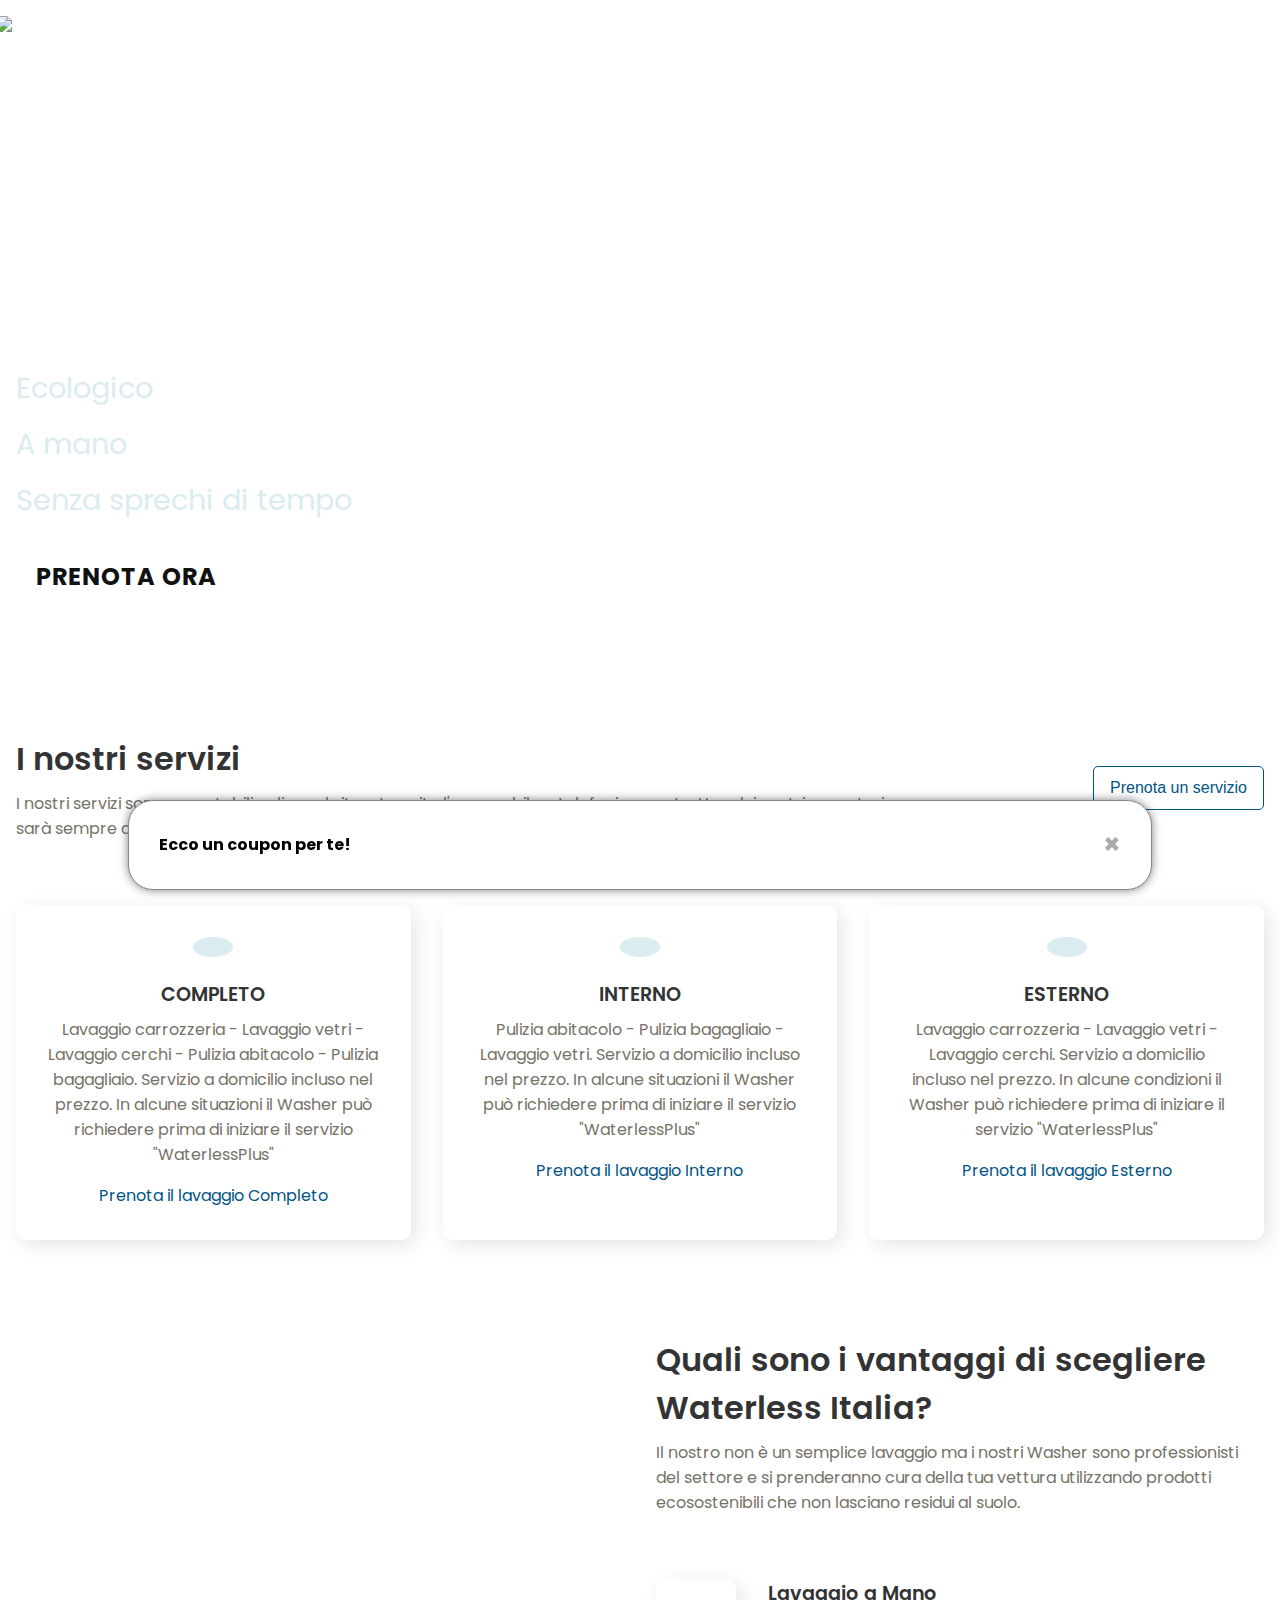
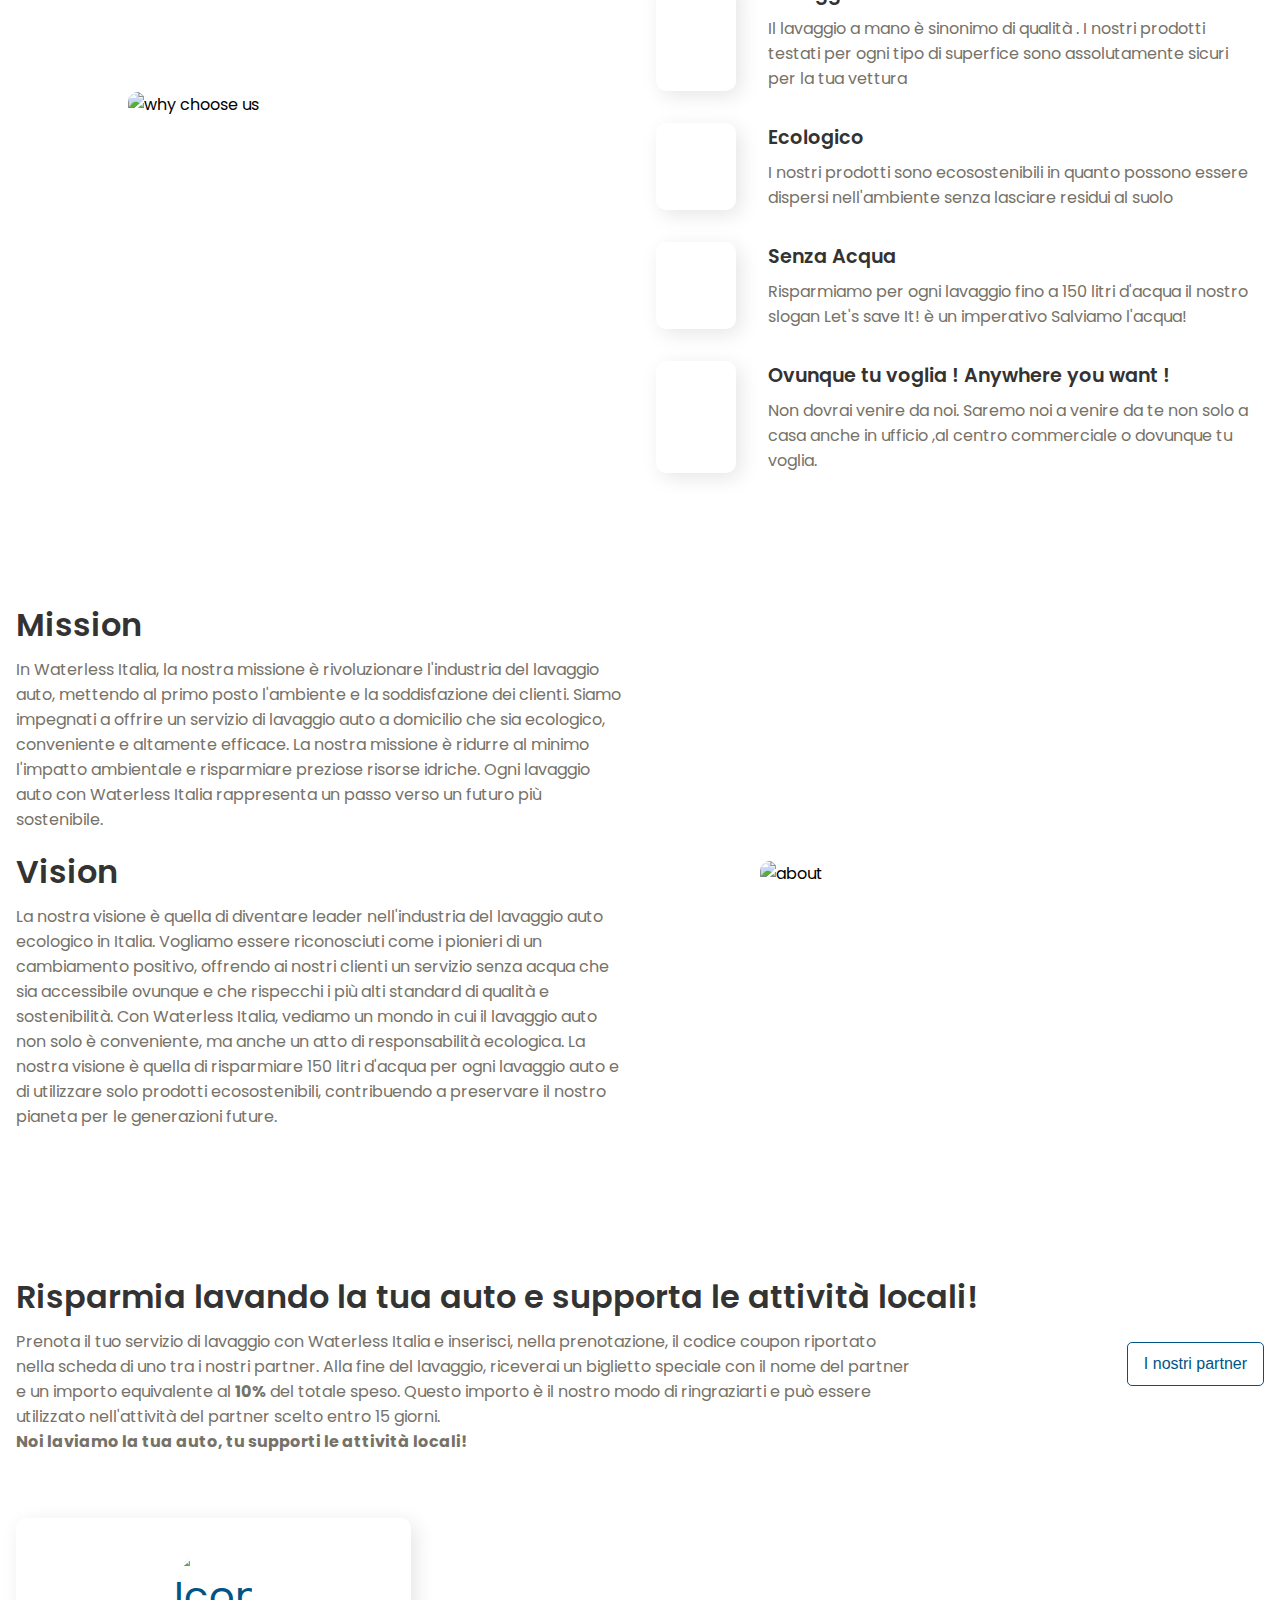
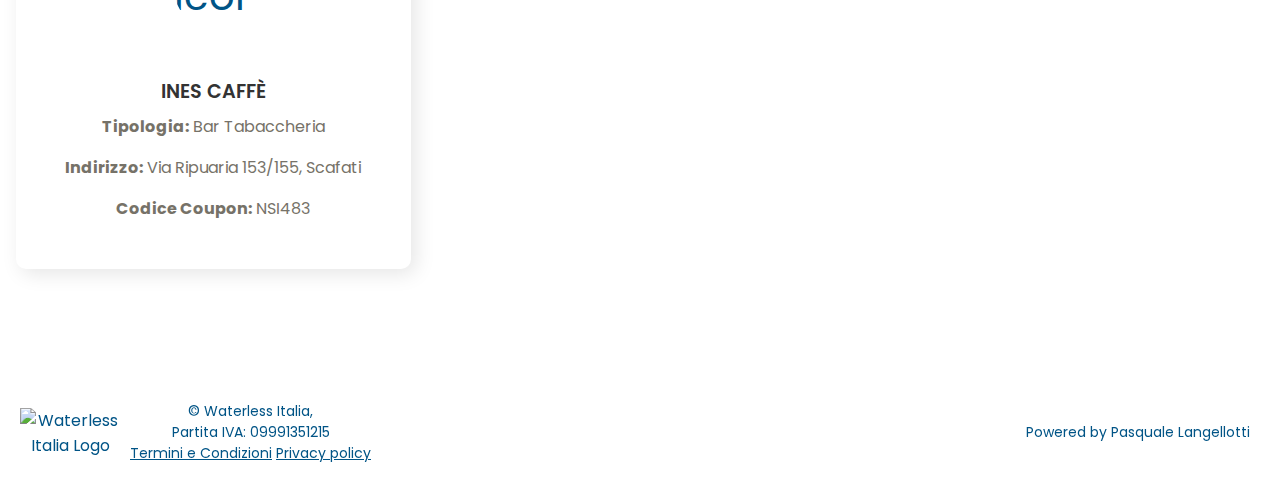
==== commit 7da16ed0: "ccc" ====
--- a/index.html
+++ b/index.html
@@ -32,7 +32,7 @@
     <header>
         <nav class="section__container nav__container">
           <div class="nav__logo">
-            <img src="images/Logo Bianco.png" alt="Waterless Logo" /> Waterless</div>
+            <img src="images/Tavola disegno 10 copia.png" alt="Waterless Logo" /></div>
           <div class="menu">
             <a href="https://waterlessitalia.prenotime.it/prenota" class="menu-item">PRENOTA ORA</a>
             <a href="Lavora.html" class="menu-item">LAVORA CON NOI</a>
@@ -91,8 +91,68 @@
         </div>
       </header>
   
-
-
+      <div id="popup" class="popup" onclick="copyToClipboard()">
+        <div class="popup-content">
+            <span class="close-btn" onclick="event.stopPropagation(); closePopup()">&times;</span>
+            <p><strong>Ecco un coupon per te! </strong></p>
+        </div>
+    </div>
+
+
+
+    <style>
+.popup {
+    display: block;
+    position: fixed;
+    bottom: 10px;
+    left: 10%;
+    width: 80%;
+    padding: 10px;
+    background-color: #fff;
+    border: 1px solid #888;
+    box-shadow: 0px 0px 10px rgba(0,0,0,0.5);
+    z-index: 1000;
+    border-radius: 25px; /* Questa è la modifica: rende i bordi arrotondati */
+}
+
+.popup-content {
+    padding: 20px;
+    border-radius: 20px;
+    line-height: 28px; /* Usa la stessa dimensione della 'x' */
+}
+
+.close-btn {
+    color: #aaa;
+    font-size: 28px;
+    font-weight: bold;
+    cursor: pointer;
+    float: right; /* Fa in modo che la 'x' sia sulla destra */
+    line-height: inherit; /* Eredita il line-height dal contenitore parent */
+}
+
+    </style>
+
+<script>
+
+function closePopup() {
+    document.getElementById('popup').style.display = 'none';
+}
+
+function copyToClipboard() {
+    const text = "WTR2023";
+    const textarea = document.createElement('textarea');
+    textarea.value = text;
+    document.body.appendChild(textarea);
+    textarea.select();
+    document.execCommand('copy');
+    document.body.removeChild(textarea);
+    alert('Codice copiato negli appunti: ' + text); // Opzionale: mostra un avviso all'utente
+}
+
+function closePopup() {
+    document.getElementById('popup').style.display = 'none';
+}
+</script>
 
       <section class="section__container service__container">
         <div class="service__header">
@@ -265,9 +325,10 @@
           <div class="left-footer">
               <!-- Includi qui il logo di Waterless Italia -->
               <img src="images/Logo.png" alt="Waterless Italia Logo">
-              <p>&copy; Waterless Italia, <br> Partita IVA: 09991351215 
-            <button id="termsLink" class="terms-button">Termini e Condizioni</button>
-            <button id="termsLink" class="terms-button">   Privacy policy</button></p>
+              <p>&copy; Waterless Italia, <br> Partita IVA: 09991351215 <br>
+                <button id="termsLink" class="terms-button">Termini e Condizioni</button>
+                <button id="privacyLink" class="terms-button">Privacy policy</button></p>
+
           </div>
           <!-- Parte destra del footer -->
           <div class="right-footer">
@@ -402,37 +463,108 @@
                   <p>Ultima modifica: 01/11/2023</p>
           </div>
       </div>
+
+
+<!-- Modal Privacy Policy -->
+<div id="privacyModal" class="modal">
+  <div class="modal-content">
+      <span class="close">&times;</span>
+      <!-- Inserisci qui il tuo contenuto per Privacy Policy -->
+      <h2>Privacy Policy</h2>
+      <p>
+        Si invitano gli utenti ed i visitatori a leggere attentamente questo documento in quanto l’utilizzo dell’applicazione e la navigazione sui siti di seguito indicati implica l’accettazione automatica delle clausole ivi presenti.
+        
+        Il materiale e le informazioni fruibili attraverso l’applicazione “Waterless Italia” ed i siti https://waterlessitalia.it e https://www.facebook.com/WaterlessItalia/ non costituiscono una relazione professionista-cliente.
+         Waterless Italia declina ogni responsabilità per eventuali problemi o danni causati da errori o omissioni. Waterless Italia si adopera utilizzando tutte le proprie risorse
+          per garantire che le notizie presenti sull’applicazione e sui siti suddetti siano aggiornate ed esenti da errori, inesattezze ed omissioni.
+           Ciò nonostante, la natura stessa della rete e del servizio fornito, basato sulla libertà di accesso alla rete di un numero indefinito di operatori, 
+           comporta l’immissione di inserzioni e contenuti da parte degli stessi, nonché da parte di un numero indefinito di utenti, esclude la possibilità di
+            controllare tutte le fonti monitorate, di cui non si può fornire alcuna garanzia in merito all’affidabilità ed all’esattezza. Waterless Italia, pertanto,
+             declina ogni responsabilità per qualsiasi danno, diretto, indiretto, incidentale e consequenziale legato all’uso, proprio o improprio delle informazioni
+              contenute nell’ app e nei siti summenzionati. Non è possibile escludere la possibilità che l’applicazione ed i siti summenzionati possano essere utilizzati
+               da terzi soggetti non autorizzati per veicolare, sui dispositivi degli utienti e/o dei visitatori dei software dannosi. Waterless Italia declina ogni responsabilità
+                in caso di utilizzo non autorizzato della propria applicazione e dei propri siti ed invita i visitatori e gli utenti a munirsi degli strumenti adeguati a garantire
+                 una trasmissione e ricezione dati sicura.
+      </p>
+
+        <h3>Servizio</h3>
+        <p>Waterless Italia, per il tramite dell’applicazione e dei siti summenzionati offre all’utente ed ai visitatori ESCLUSIVAMENTE la possibilità di scegliere e mettersi in contatto con operatori che offrono un servizio di lavaggio veicoli, anche a domicilio, mediante l’utilizzo di prodotti che consentono la pulizia degli interni e degli esterni a secco. Gli operatori che eseguono il servizio di lavaggio sono collaboratori di Waterless Italia e si assumono in proprio ogni responsabilità in relazione ad eventuali danni o violazione di norme derivanti dalla loro attività. Waterless Italia declina ogni responsabilità per possibili conseguenze dannose derivanti dalla condotta, anche omissiva degli operatori, identificati come Washers, nonchè per possibili errori omissioni o dichiarazioni mendaci che gli stessi forniscono all’atto del loro inserimento nel database che consente a Waterless Italia di fornire il proprio servizio di scelta e prenotazione.
+        </p>
+
+        <h3>Contenuti</h3>
+        <p>Non è consentito modificare, pubblicare, ritrasmettere, vendere, copiare, creare estratti, distribuire o mostrare alcuna parte del contenuto dell’applicazione e dei siti summenzionati, per contenuto si intende qualsivoglia ed ogni tipologia di informazione, qualunque essa sia: comunicazioni, software, foto, video, grafica, audio, musica, disegni, suono e in generale qualsiasi materiale e servizio reperibile, i messaggi di posta elettronica ed i commenti inviati dagli utenti. Tali contenuti si intendono di esclusiva proprietà di Waterless Italia, che provvederà a tutelarsi secondo le vigenti normative in caso di abusi. È vietato copiare o adattare i codici HTML creati per generare l’applicazione ed i siti summenzionati
+        </p>
+
+        <h3>Commenti - Feedback</h3>
+        
+        <p>Attraverso l’invio di commenti o messaggi di feedback, è fatto divieto assoluto di: <br>
+        
+        diffondere informazioni incomplete, inaccurate, false o fuorvianti;
+        assumere l’identità di terzi soggetti o rappresentare in modo non veritiero la propria relazione con persone o enti;
+        diffondere contenuti volgari, osceni, fraudolenti, illegali, diffamatori, calunniosi, minatori, abusivi;
+        effettuare intimidazioni o minacce ed in genere inviare materiale o informazioni in violazione di legge;
+        trasmettere materiale promozionale o effettuare qualsivolgia tipo di pubblicità.</p>
+
+        <h3>Credenziali di accesso</h3>
+        <p>Ogni utente o visitatore è ritenuto responsabile per ogni affermazione fatta, atti e omissioni che possano essere messi in relazione diretta con l’uso delle proprie credenziali di accesso, quali nome utente e/o password. Waterless Italia può in qualsiasi momento mettere fine alla iscrizione di un utente nel caso di violazione di qualsiasi prescrizione riportata nel presente documento o norma di legge o su richiesta delle Autorità di pubblica sicurezza e/o di vigilanza competenti.
+        </p>
+
+        <h3>Siti di terze parti</h3>
+        <p>L’applicazione ed i siti summenzionati possono contenere alcuni link a siti di terzi soggetti, per i quali Waterless Italia non opera alcun controllo sui contenuti, i prodotti o i servizi eventualmente offerti, nè sulle modalità di trattamento dei dati personali e sulla sicurezza adoperate e, pertanto , non è responsabile delle eventuali violazioni di legge poste in essere attraverso tali siti. La navigazione su siti di terzi avviene, quindi, a rischio e pericolo esclusivo dell’utente/visitatore stesso. Waterless Italia declina ogni responsabilità in merito a qualunque danno eventualmente subito da quest’ultimo durante la navigazione su tali siti. Waterless Italia non è responsabile per la mancata fruizione del servizio che dovesse dipendere da problemi di connessione alla rete Internet e per eventuali malfunzionamenti.
+        </p>
+
+       <h3>Modifiche</h3> 
+        <p>Waterless Italia si riserva il diritto di apportare in qualsiasi momento modifiche al presente documento. L’utente è tenuto a verificare il disclaimer e le note legali ogni volta che utilizza l’applicazione ed accede ai siti precedentemente indicati, in quanto tale utilizzo, successivo alle eventuali variazioni, ne comporterà l’accettazione automatica da parte dell’utente.
+        </p>
+
+        <p>Waterless Italia </p>
+  </div>
+</div>
       
   
   <script>
-      document.addEventListener('DOMContentLoaded', function() {
-          // Ottieni il modal
-          var modal = document.getElementById("termsModal");
-  
-          // Ottieni il link per aprire il modal
-          var btn = document.getElementById("termsLink");
-  
-          // Ottieni l'elemento <span> che chiude il modal
-          var span = document.getElementsByClassName("close")[0];
-  
-          // Quando l'utente clicca sul link, apri il modal
-          btn.addEventListener("click", function(event) {
-              event.preventDefault();
-              modal.style.display = "block";
-          });
-  
-          // Quando l'utente clicca su <span> (x), chiudi il modal
-          span.addEventListener("click", function() {
-              modal.style.display = "none";
-          });
-  
-          // Quando l'utente clicca fuori dal modal, lo chiude
-          window.addEventListener("click", function(event) {
-              if (event.target == modal) {
-                  modal.style.display = "none";
-              }
-          });
-      });
+document.addEventListener('DOMContentLoaded', function() {
+    // Modal Termini e Condizioni
+    var termsModal = document.getElementById("termsModal");
+    var termsBtn = document.getElementById("termsLink");
+    
+    // Modal Privacy Policy
+    var privacyModal = document.getElementById("privacyModal");
+    var privacyBtn = document.getElementById("privacyLink");
+    
+    // Ottieni gli elementi <span> che chiudono i modals
+    var closes = document.getElementsByClassName("close");
+
+    // Apri il modal Termini e Condizioni
+    termsBtn.addEventListener("click", function(event) {
+        event.preventDefault();
+        termsModal.style.display = "block";
+    });
+
+    // Apri il modal Privacy Policy
+    privacyBtn.addEventListener("click", function(event) {
+        event.preventDefault();
+        privacyModal.style.display = "block";
+    });
+
+    // Chiudi i modals quando si clicca su <span> (x)
+    for (var i = 0; i < closes.length; i++) {
+        closes[i].addEventListener("click", function() {
+            termsModal.style.display = "none";
+            privacyModal.style.display = "none";
+        });
+    }
+
+    // Chiudi i modals quando si clicca fuori
+    window.addEventListener("click", function(event) {
+        if (event.target == termsModal) {
+            termsModal.style.display = "none";
+        } else if (event.target == privacyModal) {
+            privacyModal.style.display = "none";
+        }
+    });
+});
+
   </script>
   
 </body>
--- a/styles1.css
+++ b/styles1.css
@@ -1163,6 +1163,22 @@
     height: auto;
   }
 
+
+  .modal h2 {
+    font-size: 17px;
+    margin-bottom: 10px;
+    margin-top: auto;
+}
+
+.modal h3 {
+    font-size: 13px;
+    margin-top: 10px;
+}
+
+.modal p {
+    font-size: 9px;
+}
+
 }
 
   /* Transizioni in */
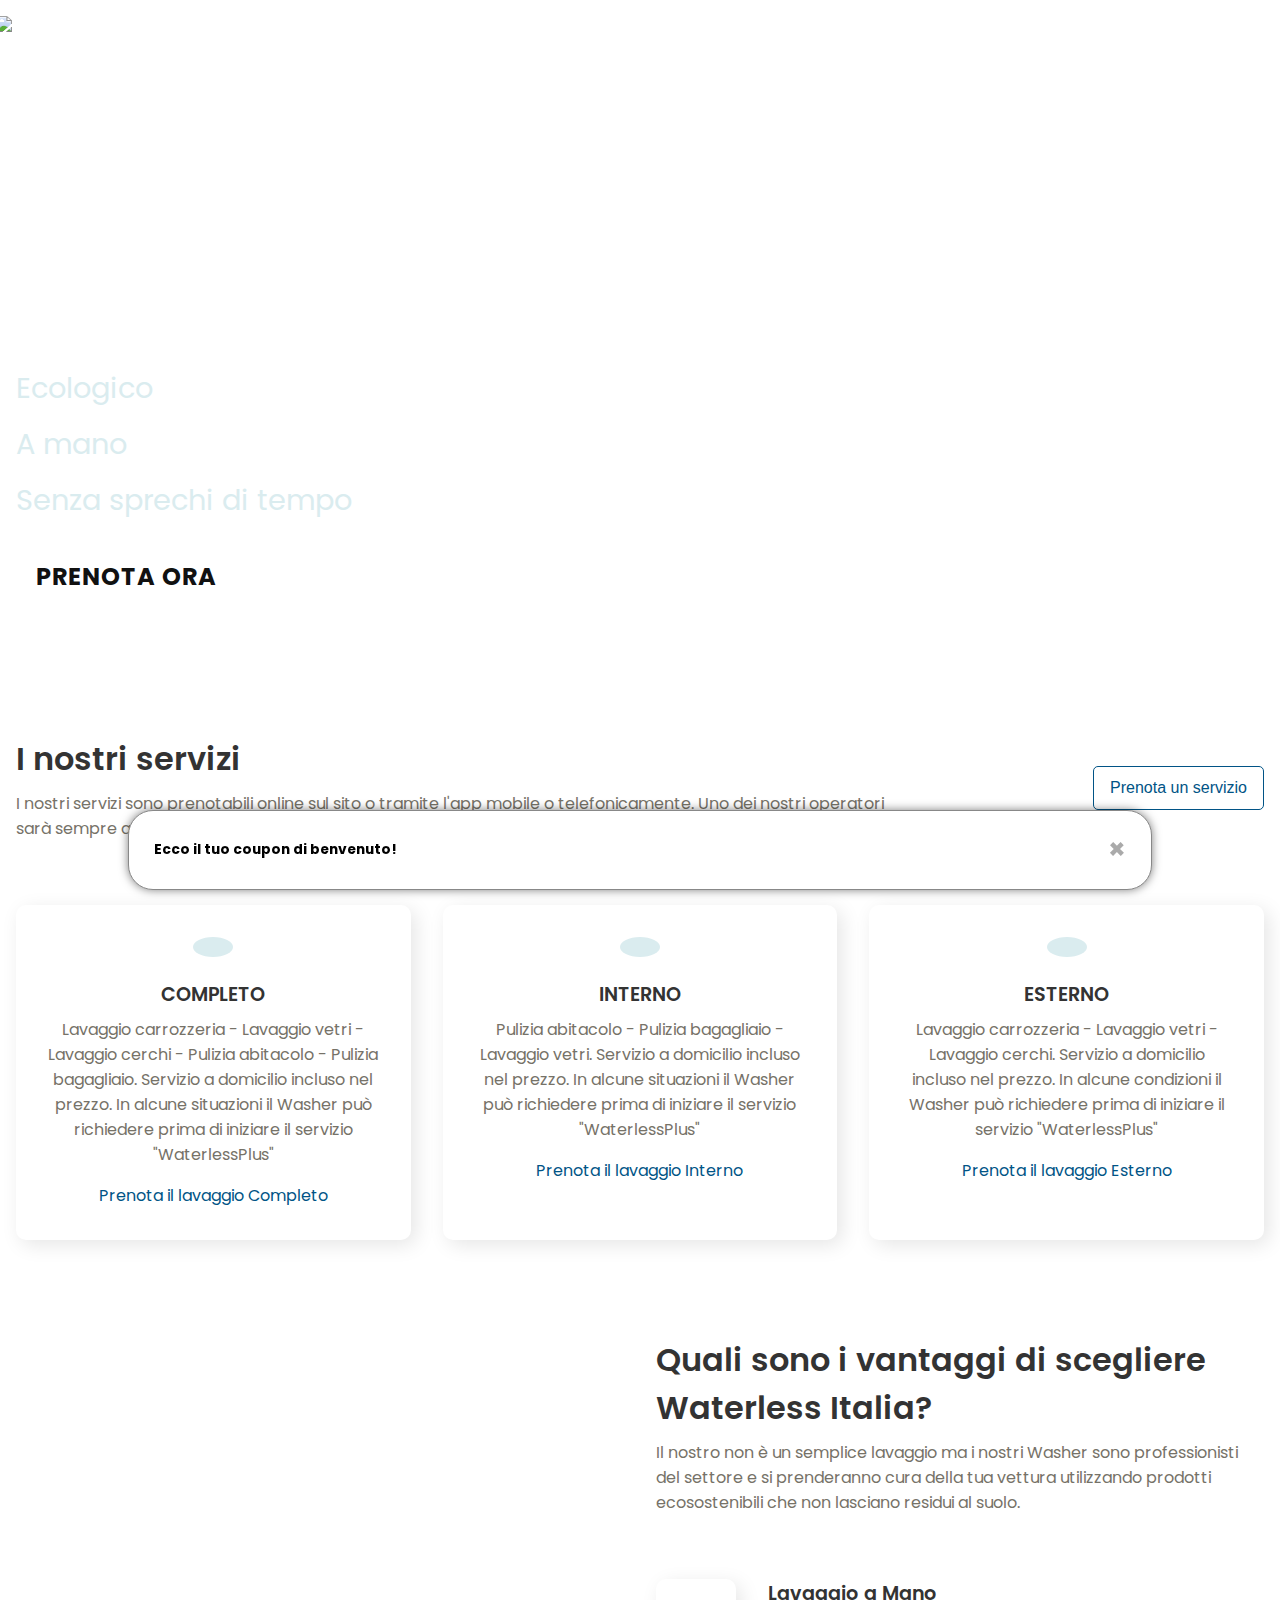
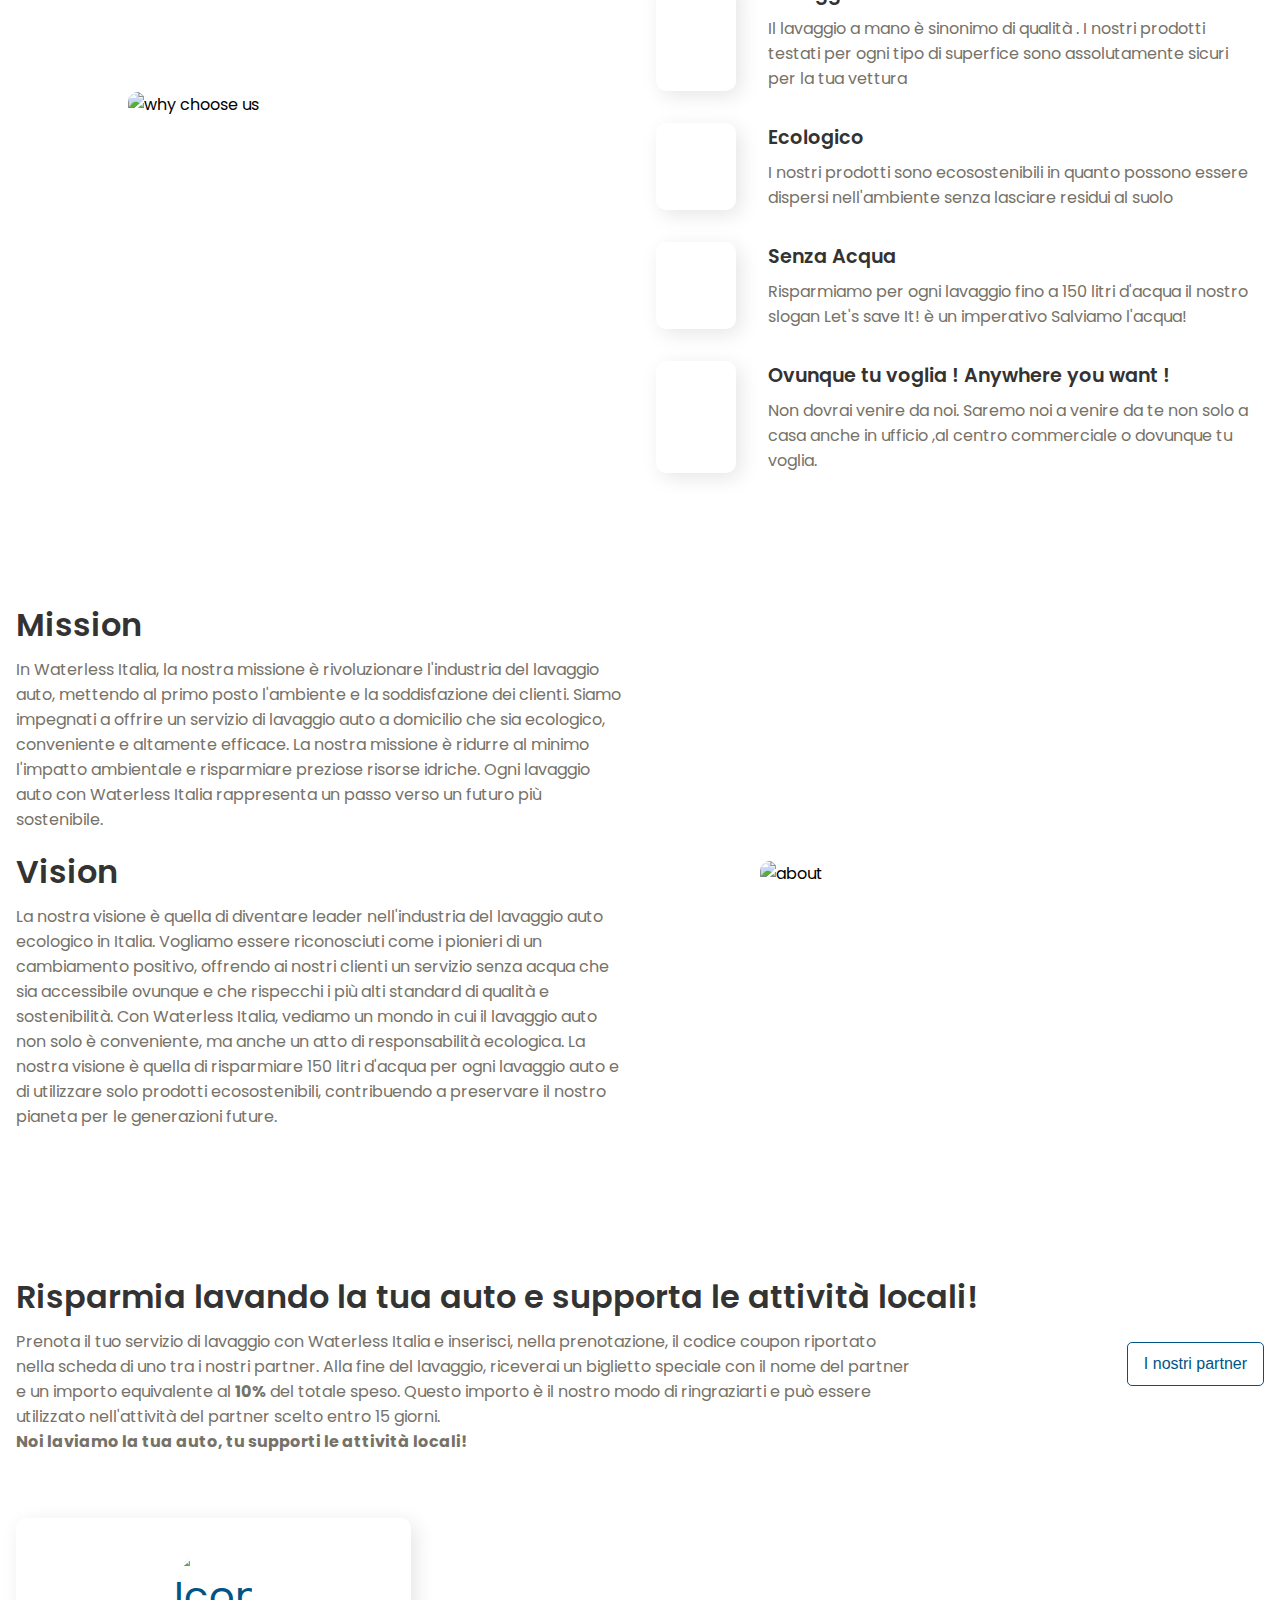
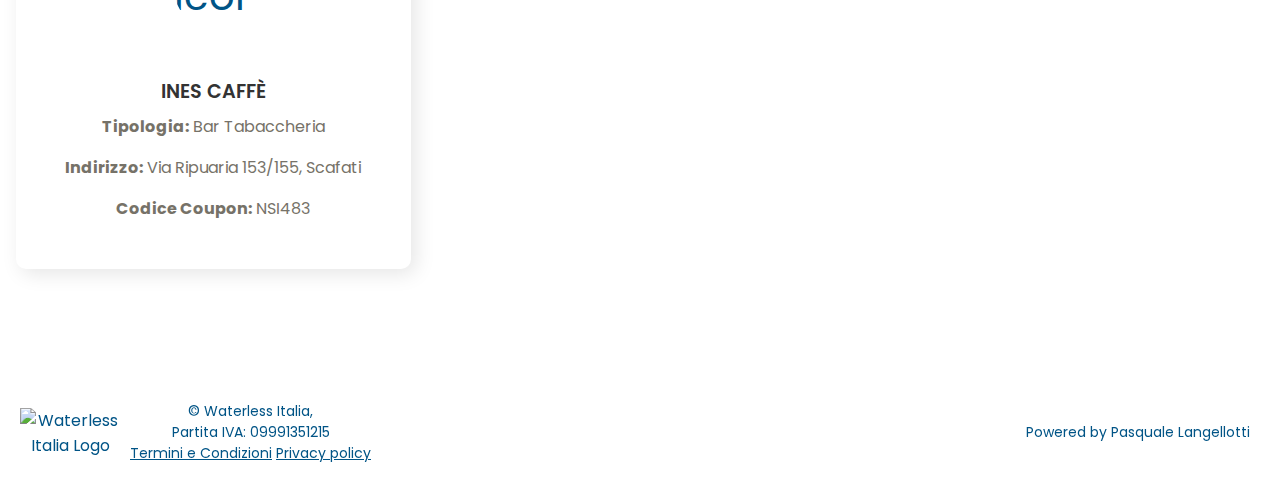
==== commit 376ee2f8: "cccc" ====
--- a/index.html
+++ b/index.html
@@ -91,34 +91,52 @@
         </div>
       </header>
   
-      <div id="popup" class="popup" onclick="copyToClipboard()">
-        <div class="popup-content">
-            <span class="close-btn" onclick="event.stopPropagation(); closePopup()">&times;</span>
-            <p><strong>Ecco un coupon per te! </strong></p>
-        </div>
-    </div>
-
+<!-- Tuo popup iniziale -->
+<div id="popup" class="popup" onclick="copyToClipboard()">
+  <div class="popup-content">
+      <span class="close-btn" onclick="event.stopPropagation(); closePopup()">&times;</span>
+      <p><strong>Ecco il tuo coupon di benvenuto!</strong></p>
+  </div>
+</div>
+
+<!-- Sfondo modale -->
+<div id="modal-bg" style="display: none; position: fixed; top: 0; left: 0; width: 100%; height: 100%; background: rgba(0,0,0,0.6); z-index: 100;"></div>
+
+<!-- Tuo popup di avviso -->
+<div id="customAlert" class="popup" style="display: none;">
+  <div class="popup-content">
+      <span class="close-btn" onclick="closeModal()">&times;</span>
+      <p id="alertMessage">Usa il codice <strong>WTR2023</strong> e risparmia il 10% sul tuo primo lavaggio senza acqua. 
+        <br> Pulisci il tuo veicolo , risparmia denaro e aiuta l'ambiente!</p>
+  </div>
+</div>
 
 
     <style>
+
 .popup {
     display: block;
     position: fixed;
     bottom: 10px;
     left: 10%;
     width: 80%;
-    padding: 10px;
+    padding: 5px;
     background-color: #fff;
     border: 1px solid #888;
     box-shadow: 0px 0px 10px rgba(0,0,0,0.5);
     z-index: 1000;
-    border-radius: 25px; /* Questa è la modifica: rende i bordi arrotondati */
+    border-radius: 25px;
+}
+
+.popup-content p {
+    font-size: 13.8px;
+    margin: 0;
 }
 
 .popup-content {
     padding: 20px;
     border-radius: 20px;
-    line-height: 28px; /* Usa la stessa dimensione della 'x' */
+    line-height: 28px;
 }
 
 .close-btn {
@@ -126,14 +144,34 @@
     font-size: 28px;
     font-weight: bold;
     cursor: pointer;
-    float: right; /* Fa in modo che la 'x' sia sulla destra */
-    line-height: inherit; /* Eredita il line-height dal contenitore parent */
+    float: right;
+    line-height: inherit;
+}
+
+/* Aggiungere uno sfondo per il modal che sfoca il resto della pagina */
+.modal-bg {
+    display: none;
+    position: fixed;
+    top: 0;
+    left: 0;
+    width: 100%;
+    height: 100%;
+    background-color: rgba(0, 0, 0, 0.7); /* Nero semi-trasparente */
+    z-index: 999; /* Assicurarsi che sia sotto il modal, ma sopra il resto del contenuto */
+}
+
+/* Modifiche per centrare il modal */
+#customAlert {
+    display: none;
+    top: 50%;
+    left: 50%;
+    transform: translate(-50%, -50%);
+    bottom: auto;
 }
 
     </style>
 
 <script>
-
 function closePopup() {
     document.getElementById('popup').style.display = 'none';
 }
@@ -146,12 +184,24 @@
     textarea.select();
     document.execCommand('copy');
     document.body.removeChild(textarea);
-    alert('Codice copiato negli appunti: ' + text); // Opzionale: mostra un avviso all'utente
-}
-
-function closePopup() {
-    document.getElementById('popup').style.display = 'none';
-}
+    showCustomAlert();
+}
+
+function showCustomAlert() {
+    closePopup();
+    document.getElementById('modal-bg').style.display = 'block';  // Mostra lo sfondo
+    document.getElementById('customAlert').style.display = 'block';
+}
+
+function closeModal() {
+    document.getElementById('customAlert').style.display = 'none';
+    document.getElementById('modal-bg').style.display = 'none';  // Nasconde lo sfondo
+}
+
+window.onload = function() {
+    document.getElementById('popup').style.display = 'block';
+}
+
 </script>
 
       <section class="section__container service__container">
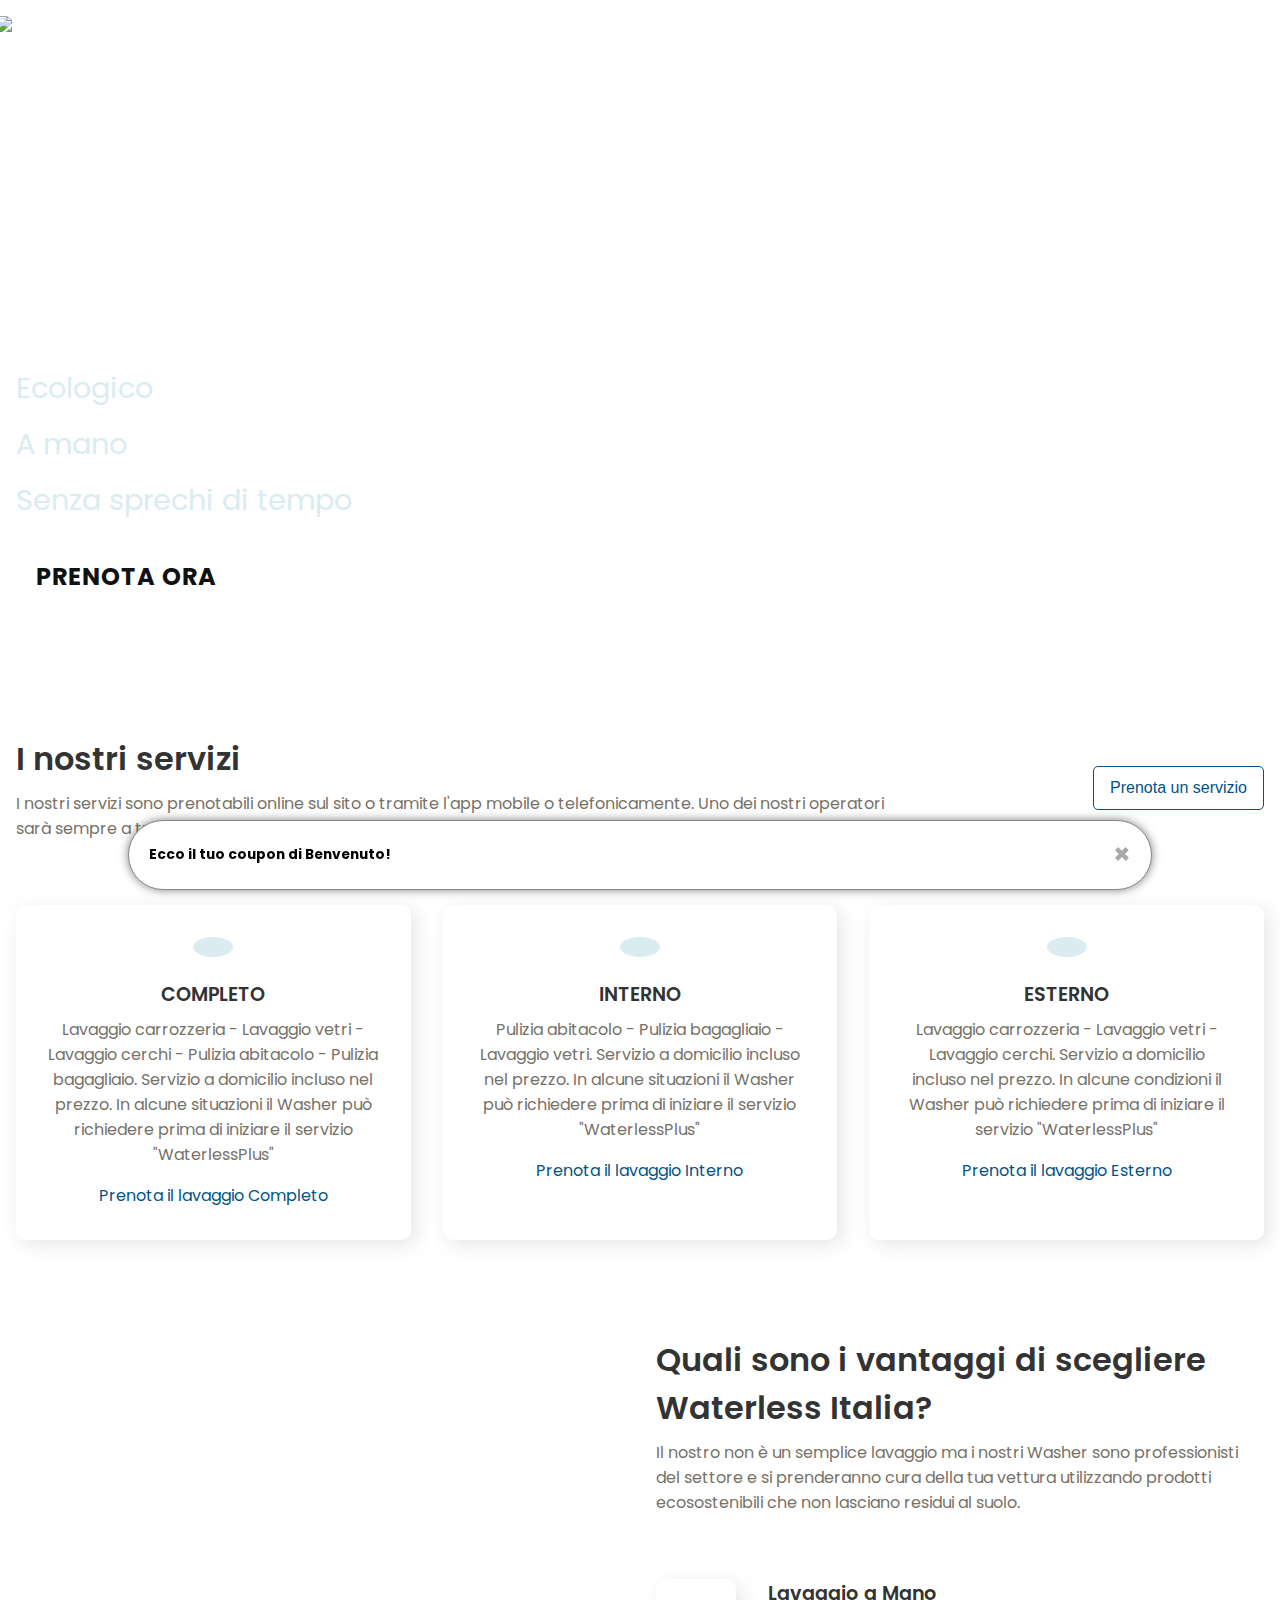
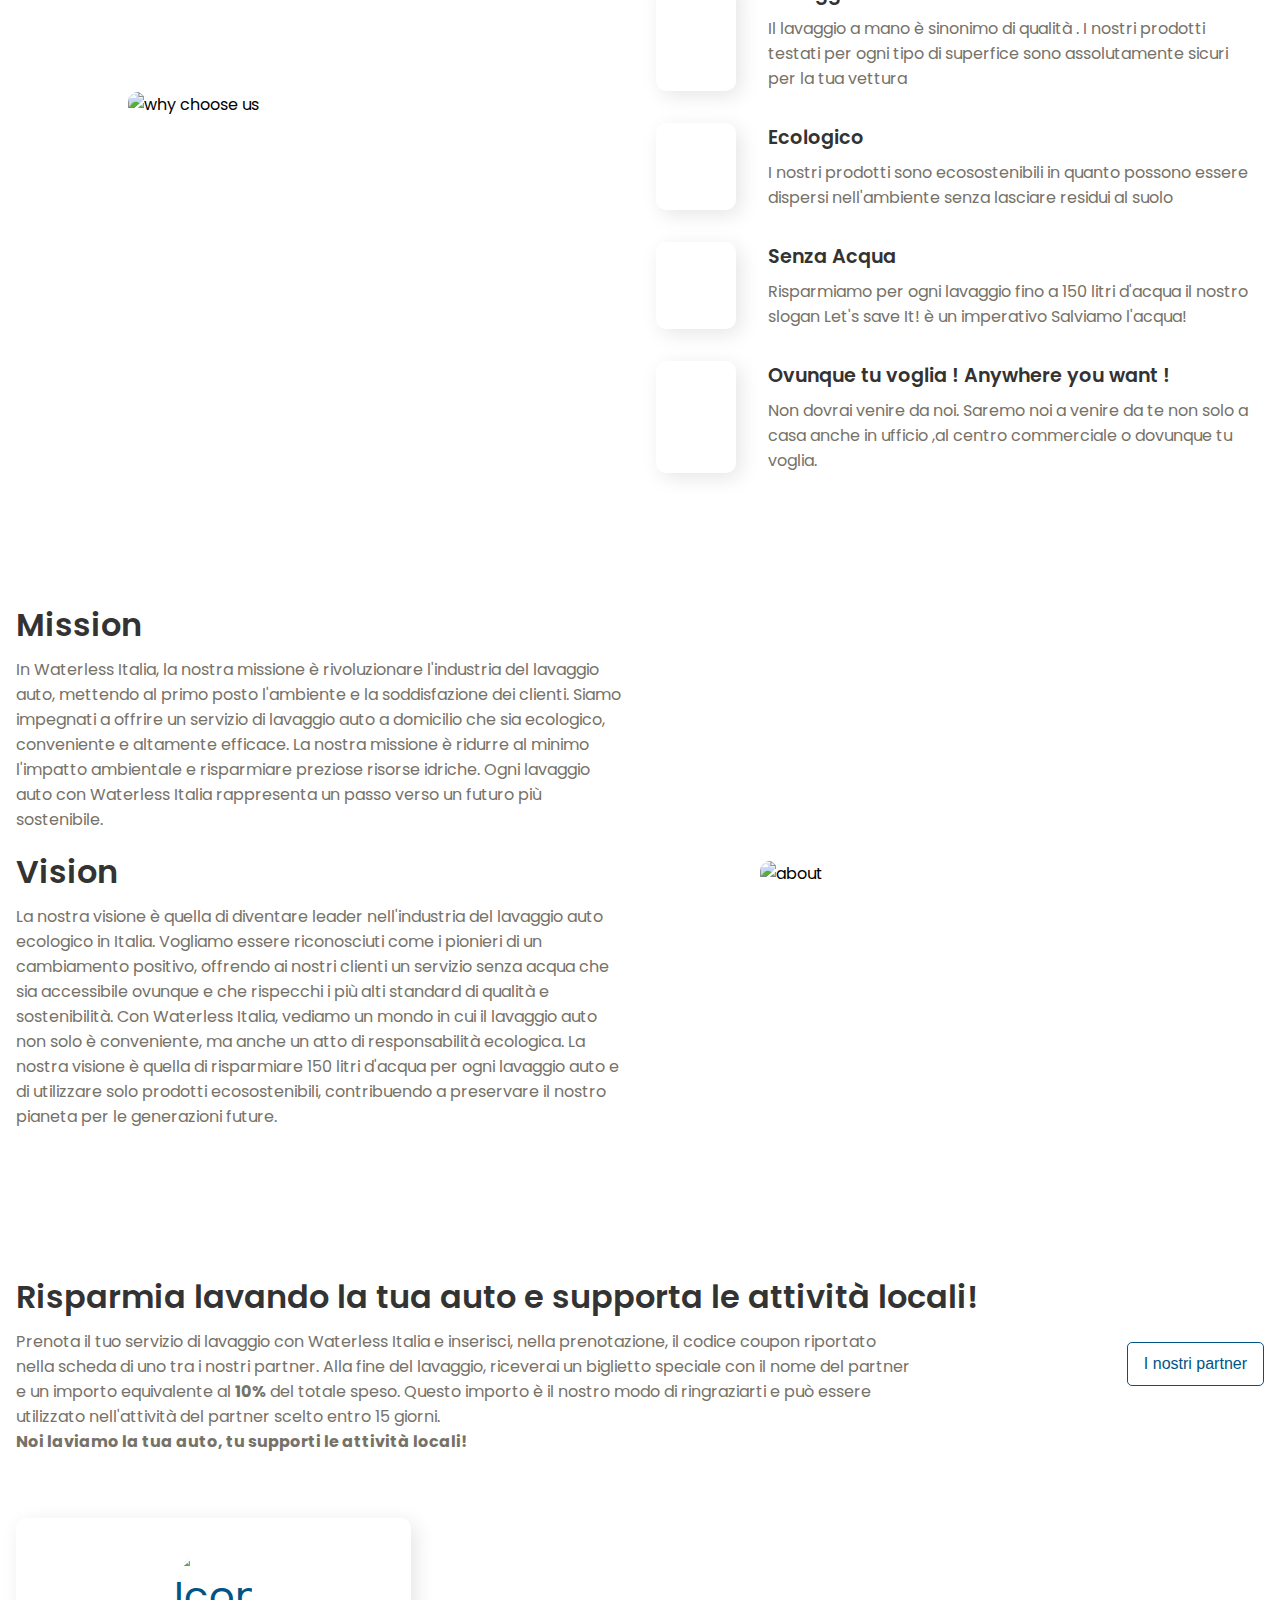
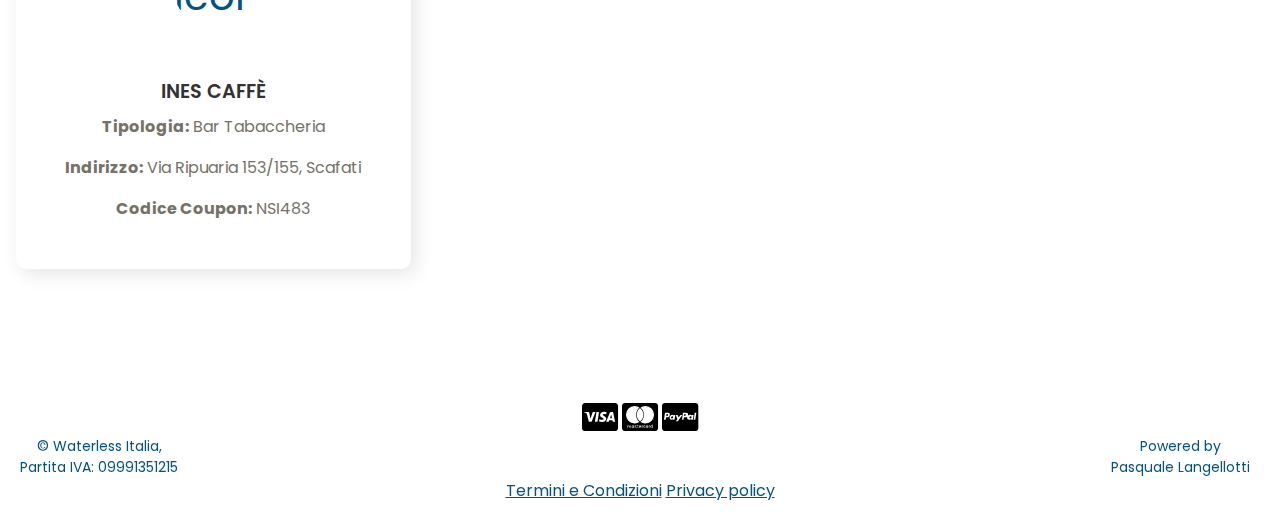
==== commit 14a582a7: "311" ====
--- a/index.html
+++ b/index.html
@@ -27,6 +27,7 @@
     <meta name="msapplication-TileColor" content="#ffffff">
     <meta name="msapplication-TileImage" content="images/favicon/ms-icon-144x144.png">
     <meta name="theme-color" content="#ffffff">
+    <link rel="stylesheet" href="https://cdnjs.cloudflare.com/ajax/libs/font-awesome/6.0.0-beta3/css/all.min.css">
 </head>
 <body>
     <header>
@@ -95,7 +96,7 @@
 <div id="popup" class="popup" onclick="copyToClipboard()">
   <div class="popup-content">
       <span class="close-btn" onclick="event.stopPropagation(); closePopup()">&times;</span>
-      <p><strong>Ecco il tuo coupon di benvenuto!</strong></p>
+      <p><strong>Ecco il tuo coupon di Benvenuto!</strong></p>
   </div>
 </div>
 
@@ -103,11 +104,11 @@
 <div id="modal-bg" style="display: none; position: fixed; top: 0; left: 0; width: 100%; height: 100%; background: rgba(0,0,0,0.6); z-index: 100;"></div>
 
 <!-- Tuo popup di avviso -->
-<div id="customAlert" class="popup" style="display: none;">
-  <div class="popup-content">
+<div id="customAlert" class="popup1" style="display: none;">
+  <div class="popup1-content">
       <span class="close-btn" onclick="closeModal()">&times;</span>
-      <p id="alertMessage">Usa il codice <strong>WTR2023</strong> e risparmia il 10% sul tuo primo lavaggio senza acqua. 
-        <br> Pulisci il tuo veicolo , risparmia denaro e aiuta l'ambiente!</p>
+      <p id="alertMessage">Usa il codice <strong>WTR2023</strong> e risparmia il <strong>10%</strong> sul tuo primo lavaggio senza acqua. 
+        <br> Pulisci il tuo veicolo, risparmia denaro e aiuta l'ambiente!</p>
   </div>
 </div>
 
@@ -120,24 +121,38 @@
     bottom: 10px;
     left: 10%;
     width: 80%;
-    padding: 5px;
+    padding: 0px;
     background-color: #fff;
     border: 1px solid #888;
     box-shadow: 0px 0px 10px rgba(0,0,0,0.5);
     z-index: 1000;
-    border-radius: 25px;
-}
-
-.popup-content p {
-    font-size: 13.8px;
-    margin: 0;
-}
-
-.popup-content {
+    border-radius: 35px;
+}
+
+.popup1 {
+    display: block;
+    position: fixed;
+    bottom: 10px;
+    left: 10%;
+    width: 80%;
+    padding: 10px;
+    background-color: #fff;
+    border: 1px solid #888;
+    box-shadow: 0px 0px 10px rgba(0,0,0,0.5);
+    z-index: 1000;
+    border-radius: 35px;
+}
+
+.popup-content, .popup1-content {
     padding: 20px;
     border-radius: 20px;
     line-height: 28px;
 }
+
+.popup-content p, .popup1-content p {
+    font-size: 13.8px;
+    margin: 0;
+  }
 
 .close-btn {
     color: #aaa;
@@ -369,23 +384,32 @@
 
 
     <footer>
+      <!-- Parte centrale del footer per le icone delle carte (al di sotto di tutto) -->
+
+      <div class="center-footer">
+        <!-- IcoIcons delle carte -->
+        <i class="fab fa-cc-visa fa-2x"></i>
+        <i class="fab fa-cc-mastercard fa-2x"></i>
+        <i class="fab fa-cc-paypal fa-2x"></i>
+</div>
+
       <!-- Contenuto del tuo footer -->
       <div class="footer-content">
           <!-- Parte sinistra del footer -->
           <div class="left-footer">
-              <!-- Includi qui il logo di Waterless Italia -->
-              <img src="images/Logo.png" alt="Waterless Italia Logo">
-              <p>&copy; Waterless Italia, <br> Partita IVA: 09991351215 <br>
-                <button id="termsLink" class="terms-button">Termini e Condizioni</button>
-                <button id="privacyLink" class="terms-button">Privacy policy</button></p>
-
-          </div>
+            <p>&copy; Waterless Italia, <br> Partita IVA: 09991351215 <br>
+          </p>
+          </div>
+  
           <!-- Parte destra del footer -->
           <div class="right-footer">
-              Powered by Pasquale Langellotti
-              <!-- Bottone per aprire il modal dei termini e condizioni -->
-          </div>
-      </div>
+              Powered by <br> Pasquale Langellotti
+          </div>
+        </div>
+      <div class="center-footer1">
+      <p><button id="termsLink" class="terms-button">Termini e Condizioni</button> <button id="privacyLink" class="terms-button">Privacy policy</button></p>
+</div>
+
   </footer>
 
         <!-- Modal Termini e Condizioni -->
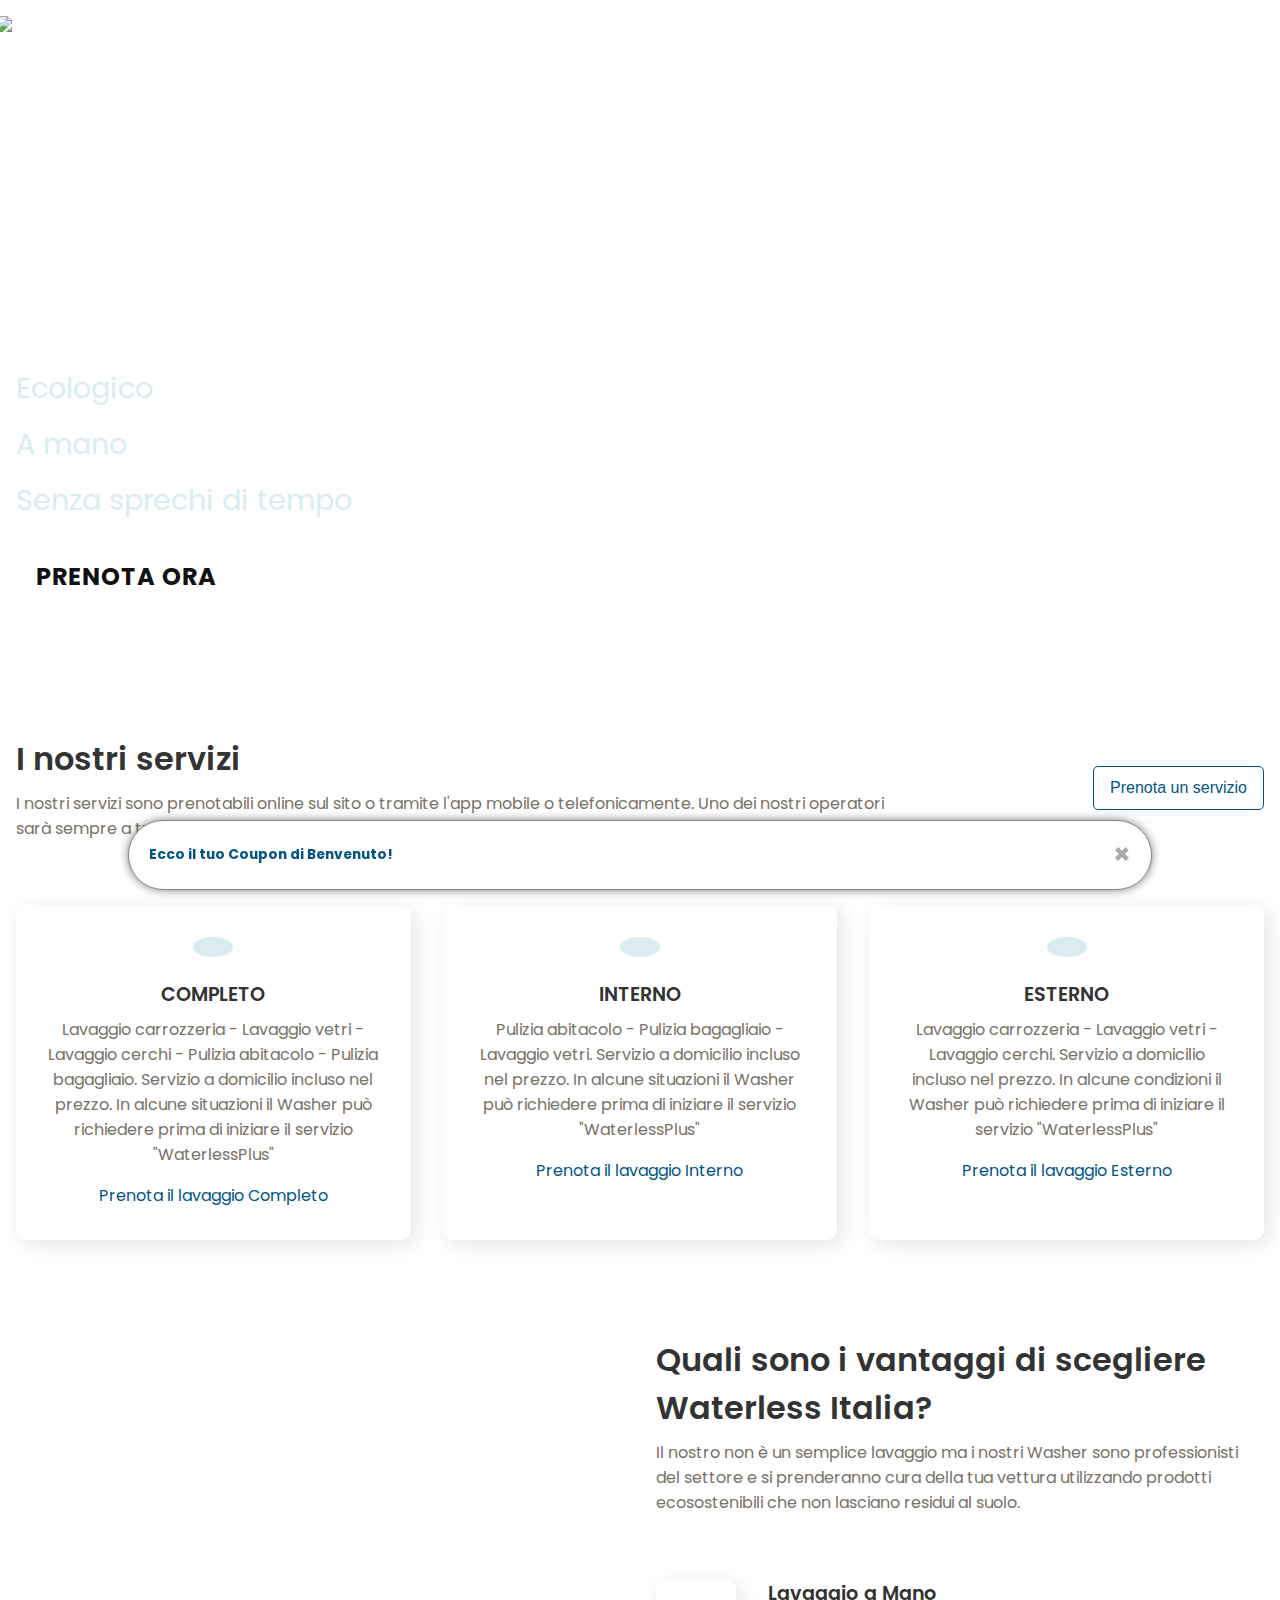
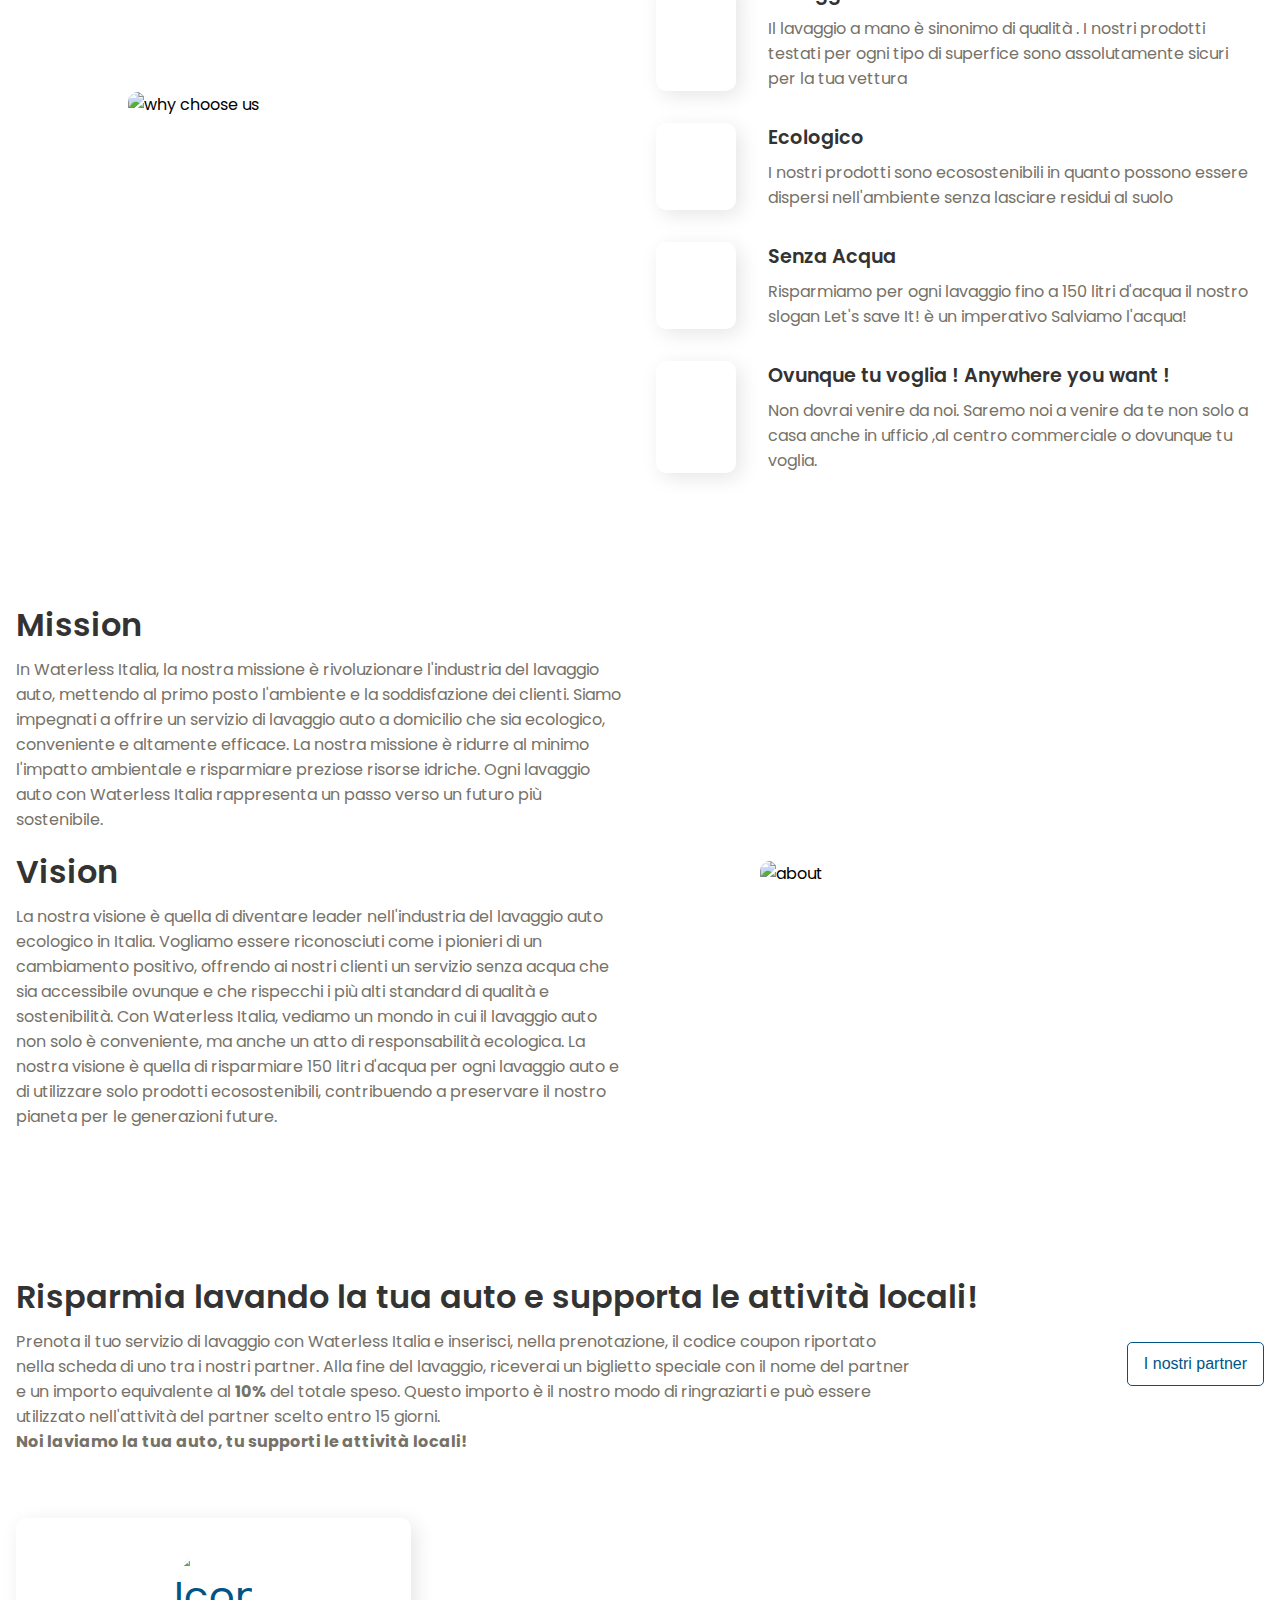
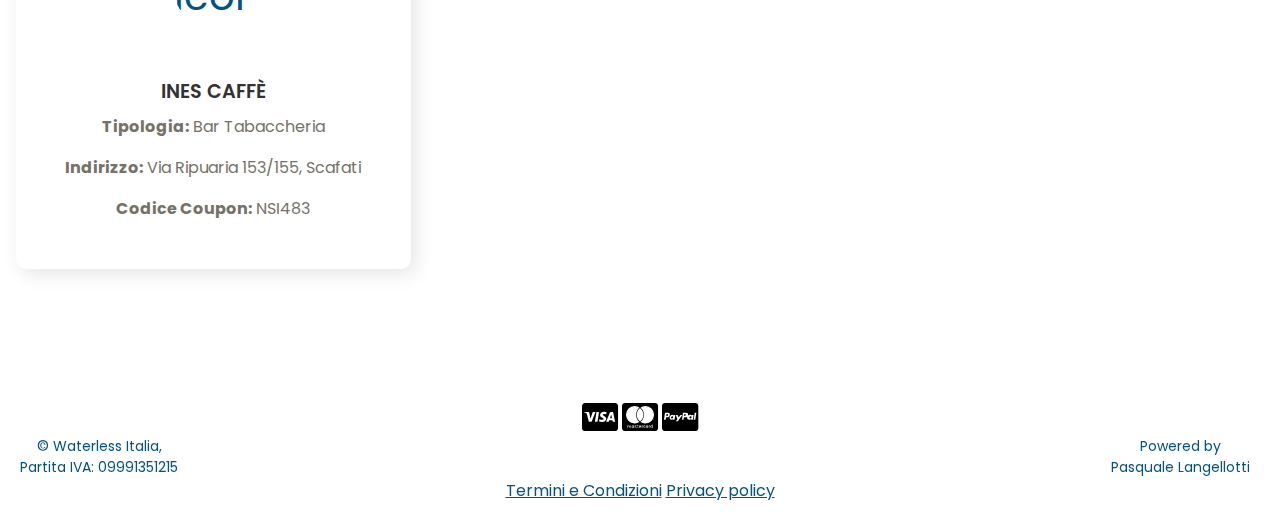
==== commit 99c35df7: "ccc" ====
--- a/index.html
+++ b/index.html
@@ -3,7 +3,11 @@
 <head>
     <meta charset="UTF-8">
     <meta name="viewport" content="width=device-width, initial-scale=1.0">
+    <meta name="google-site-verification" content="r7bJDUUJSWrQrwc-SD4pUF07EkvLlPtcoUqAHxAGD50" />
     <title>Waterless Let's Save It!</title>
+    <link rel="canonical" href="https://www.waterlessitalia.it">
+    <meta name="description" content="Scopri Waterless Italia: lavaggio auto ecologico SENZ'ACQUA a domicilio o dove preferisci. Servizi di pulizia completa, interna o esterna, tutti effettuati a mano e senza sprechi di tempo. Prenota facilmente online o tramite app.">
+
     <link
     href="https://cdn.jsdelivr.net/npm/remixicon@3.4.0/fonts/remixicon.css"
     rel="stylesheet"
@@ -96,7 +100,7 @@
 <div id="popup" class="popup" onclick="copyToClipboard()">
   <div class="popup-content">
       <span class="close-btn" onclick="event.stopPropagation(); closePopup()">&times;</span>
-      <p><strong>Ecco il tuo coupon di Benvenuto!</strong></p>
+      <p><strong>Ecco il tuo Coupon di Benvenuto!</strong></p>
   </div>
 </div>
 
@@ -107,8 +111,8 @@
 <div id="customAlert" class="popup1" style="display: none;">
   <div class="popup1-content">
       <span class="close-btn" onclick="closeModal()">&times;</span>
-      <p id="alertMessage">Usa il codice <strong>WTR2023</strong> e risparmia il <strong>10%</strong> sul tuo primo lavaggio senza acqua. 
-        <br> Pulisci il tuo veicolo, risparmia denaro e aiuta l'ambiente!</p>
+      <p id="alertMessage">Utilizza il Codice <strong>WTR2023</strong> durante il check-out, nel campo <strong>"Hai un Codice Coupon Waterless Italia?"</strong>, e ricevi uno sconto del <strong>10%</strong> sul tuo primo lavaggio.
+        <br><br><em>Prenota ora e inizia il tuo viaggio verso il risparmio e la salvaguardia dell'ambiente!</em></p>        
   </div>
 </div>
 
@@ -150,6 +154,7 @@
 }
 
 .popup-content p, .popup1-content p {
+  color: #015486;
     font-size: 13.8px;
     margin: 0;
   }
